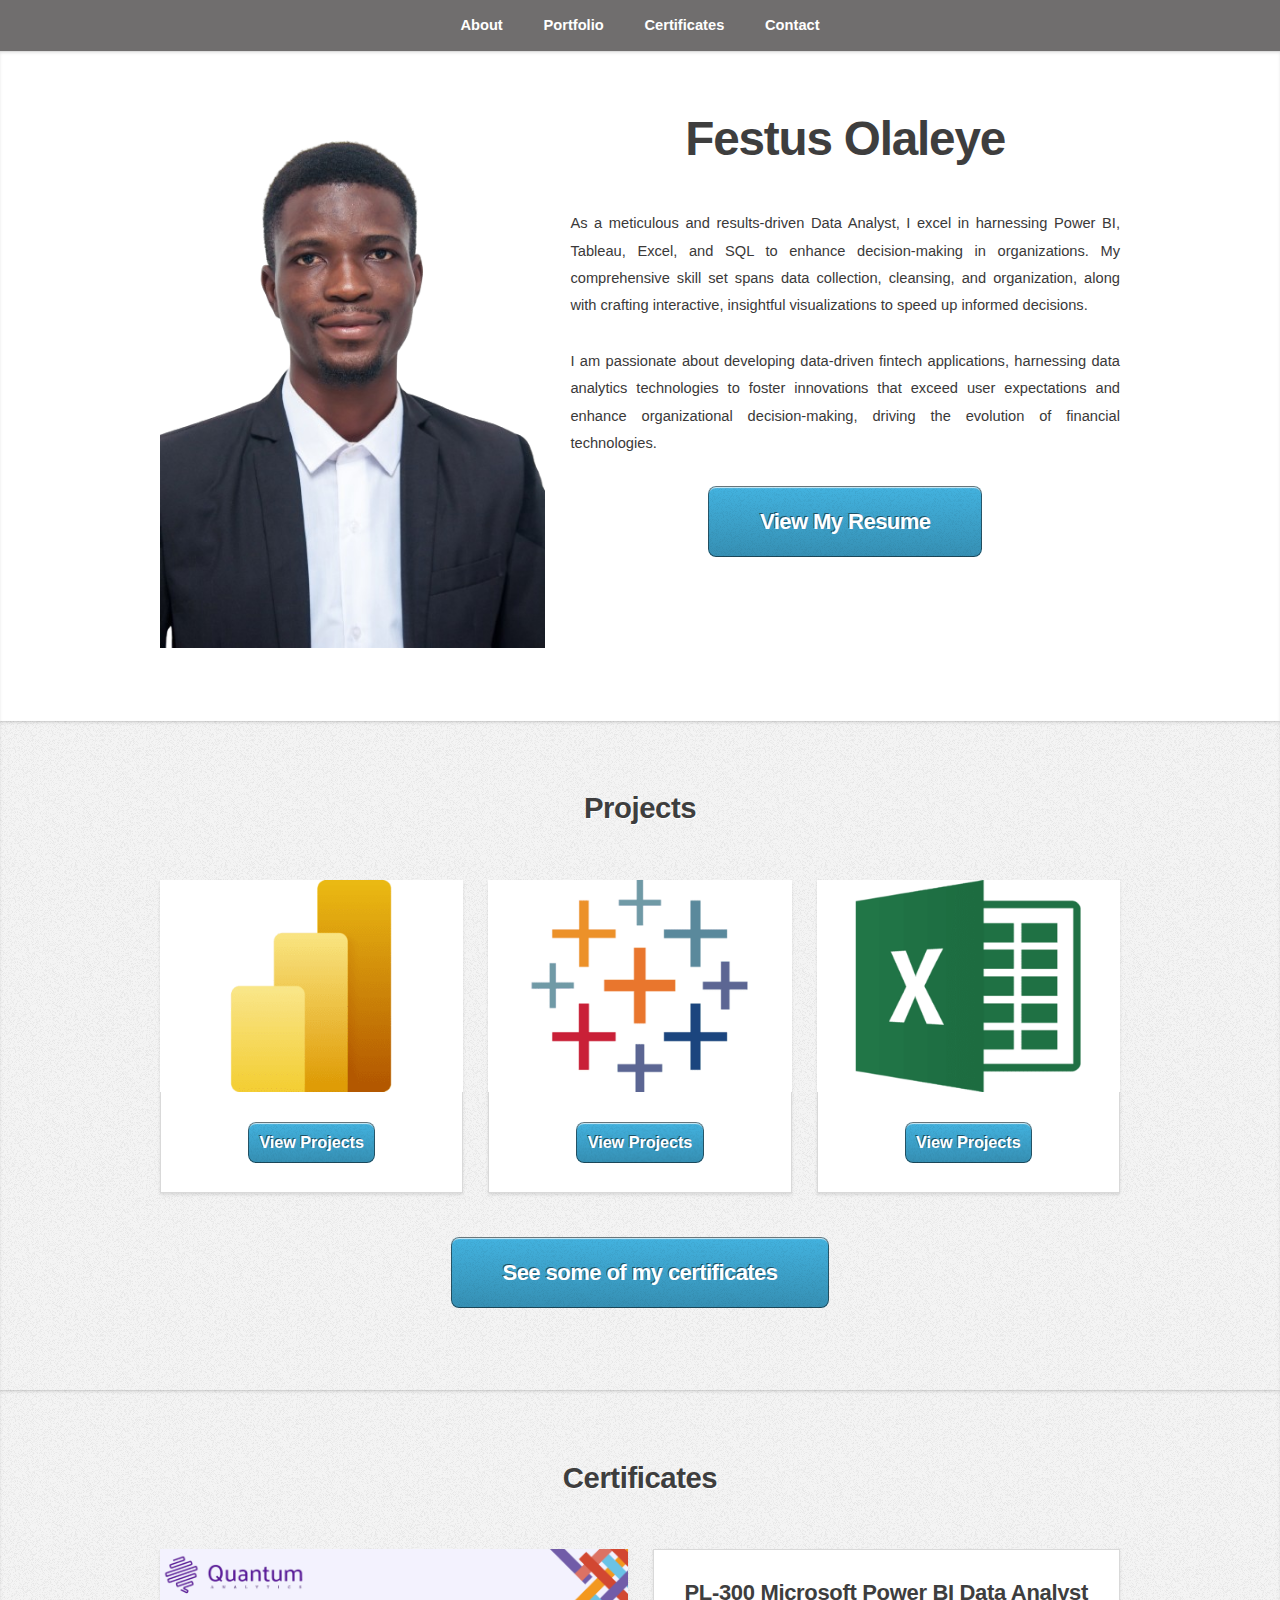
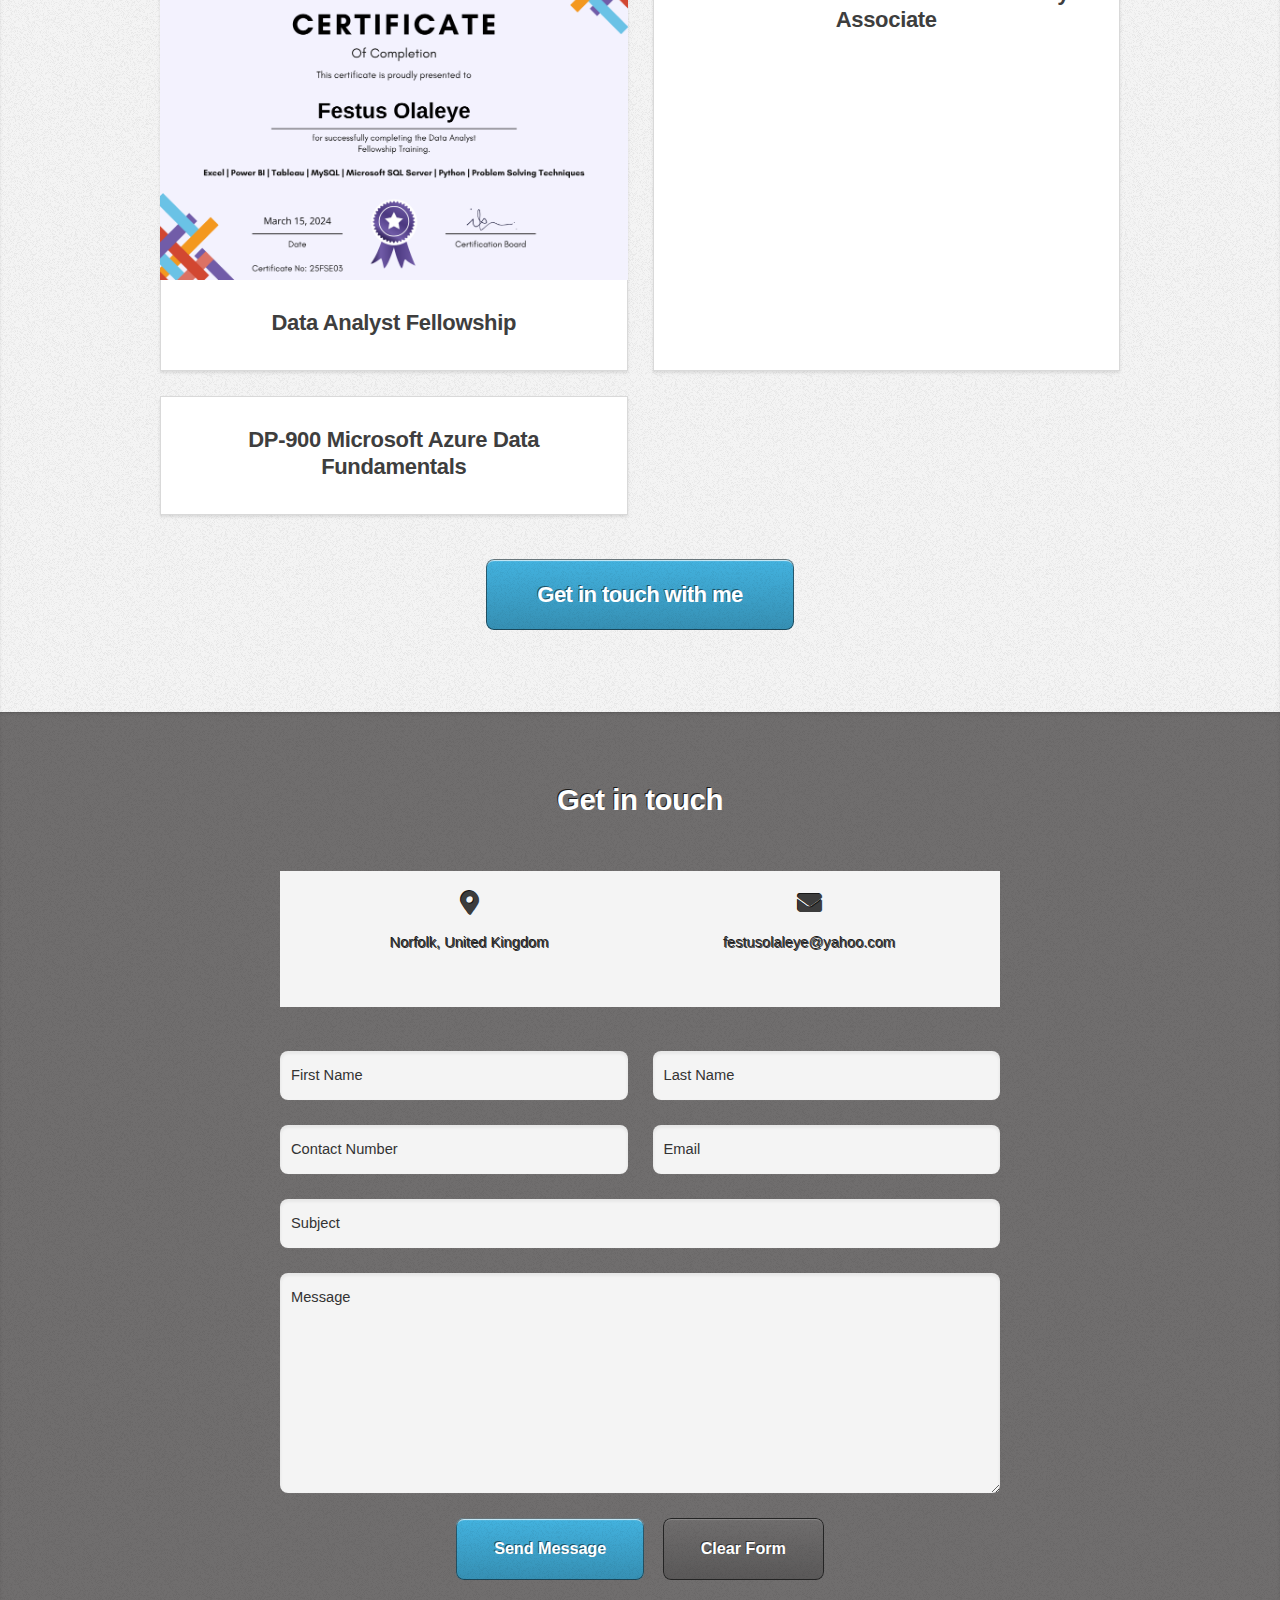
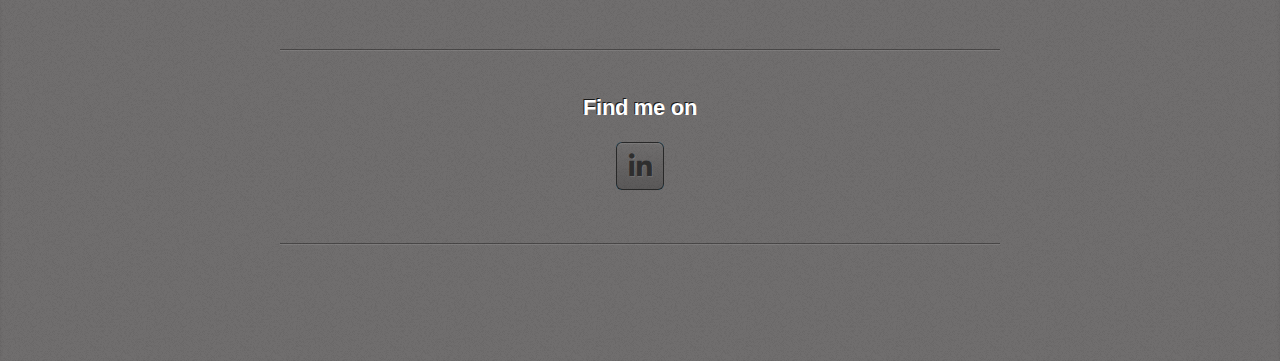
==== index.html @ 905cc0a9 "Add files via upload" ====
<!DOCTYPE HTML>
<!--
	Miniport by HTML5 UP
	html5up.net | @ajlkn
	Free for personal and commercial use under the CCA 3.0 license (html5up.net/license)
-->
<html>
	<head>
		<title>Festus's Portfolio</title>
		<meta charset="utf-8" />
		<meta name="viewport" content="width=device-width, initial-scale=1, user-scalable=no" />
		<link rel="stylesheet" href="assets/css/main.css" />
	</head>
	<body class="is-preload">

		<!-- Nav -->
			<nav id="nav">
				<ul class="container">
					<li><a href="#about">About</a></li>
					<li><a href="#portfolio">Portfolio</a></li>
					<li><a href="#certificates">Certificates</a></li>
					<li><a href="#contact">Contact</a></li>
				</ul>
			</nav>

		<!-- Home -->
			<article id="about" class="wrapper style1">
				<div class="container">
					<div class="row">
						<div class="col-4 col-5-large col-12-medium">
							<span class="image fit"><img src="images/Festus_O_Portrait.png" alt="" /></span>
						</div>
						<div class="col-8 col-7-large col-12-medium">
							<header>
								
								<h1><strong>Festus Olaleye</strong></h1>
							</header>
							<style>
								p {text-align: justify;}
							</style>
							<p> As a meticulous and results-driven Data Analyst, I excel in harnessing Power BI, Tableau, Excel, and SQL to enhance decision-making in organizations. My comprehensive skill set spans data collection, cleansing, and organization, along with crafting interactive, insightful visualizations to speed up informed decisions.
							<p> I am passionate about developing data-driven fintech applications, harnessing data analytics technologies to foster innovations that exceed user expectations and enhance organizational decision-making, driving the evolution of financial technologies.
								 </p>
							<a href="https://drive.google.com/file/d/1eW2iXmWVLV_CTvhTbCEs5R979Im4bORn/view?usp=sharing"target=_"blank" class="button large scrolly">View My Resume</a>
						</div>
					</div>
				</div>
			</article>

		<!-- Portfolio -->
			<article id="portfolio" class="wrapper style3">
				<div class="container">
					<header>
						<h2>Projects</h2>
					</header>
					<div class="row">
						<div class="col-4 col-6-medium col-12-small">
							<article class="box style2">
								<a href="Power BI.html" class="image featured"><img src="images/Power BI.png" alt="" /></a>
								<style>button {padding: 0.3cm;}</style>
									<center><a href="Power BI.html">
											<button id="scrollButton" class="scroll-button">View Projects</button>
										</a></center>
								
							</article>
						</div>
						<div class="col-4 col-6-medium col-12-small">
							<article class="box style2">
								<a href="Tableau.html" class="image featured"><img src="images/Tableau.png" alt="" /></a>
								<style>button {padding: 0.3cm;}</style>
									<center><a href="Tableau.html">
											<button id="scrollButton" class="scroll-button">View Projects</button>
										</a></center>
							</article>
						</div>
						<div class="col-4 col-6-medium col-12-small">
							<article class="box style2">
							
								<a href="Excel.html" class="image featured"><img src="images/Excel.png" alt="" /></a>
								<style>button {padding: 0.3cm;}</style>
									<center><a href="Excel.html">
											<button id="scrollButton" class="scroll-button">View Projects</button>
										</a></center>
								
							</article>
						</div>
					</div>
					<footer>
						<a href="#certificates" class="button large scrolly">See some of my certificates</a>
					</footer>
				</div>
			</article>

		<!-- Certificates -->
		<article id="certificates" class="wrapper style3">
			<div class="container">
				<header>
					<h2>Certificates</h2>
				</header>
				<div class="row">
					<div class="col-6 col-6-medium col-12-small">
						<style>
							.box.style2 {
								width: fit-content; /* Set the desired width for the box */
								height: 100%; /* Set the desired height for the box */
							}
						</style>
						<article class="box style2">

							<a class="image featured"><img src="images/Festus Olaleye DAF Cert.png" alt="" /></a>
							<center><h3><a>Data Analyst Fellowship</a></h3></center>
						</article>
					</div>
					<div class="col-6 col-6-medium col-12-small">
						<article class="box style2">

							<a class="image featured"><img src="images/.PNG" alt="" /></a>
							<center><h3><a>PL-300 Microsoft Power BI Data Analyst Associate</a></h3></center>
						</article>
					</div>
					<div class="col-6 col-6-medium col-12-small">
						<article class="box style2">
							<a class="image featured"><img src="images/.PNG" alt="" /></a>
							<center><h3><a>DP-900 Microsoft Azure Data Fundamentals</a></h3></center>
						</article>
					</div>
				</div>
				<footer>
					<a href="#contact" class="button large scrolly">Get in touch with me</a>
				</footer>
			</div>
		</article>


		<!-- Contact -->
			<article id="contact" class="wrapper style4">
				<div class="container medium">
					<header>
						<h2>Get in touch</h2>
					</header>
					<style> /* Style for the contact section */
						.contact {
							display: flex;
							justify-content: space-around;
							background-color: #f4f4f4;
							padding: 20px;
						}
						
						/* Style for each contact item */
						.contact-item {
							flex: 1;
							text-align: center;
						}
						
						/* Style for the icons */
						.contact-item i {
							font-size: 24px; /* Adjust the size of the icons */
							margin-bottom: 10px; /* Add some space between the icon and the text */
							color: #3c3c3c; /* Change the color of the icons */
						}
						
						/* Style for the text */
						.contact-item p {
							margin-top: 5px;
							color: #333;
							font-size: 1em;
							text-align: center;
						}
						
						/* Style for the email link */
						.contact-item a {
							color: #3c3c3c; /* Link color */
							text-decoration: none; /* Remove underline */
						}						
					 </style>
					<section class="contact">
						<div class="contact-item">
							<i class="fas fa-map-marker-alt"></i> 
							<p>Norfolk, United Kingdom</p>
						</div>
						<div class="contact-item">
							<i class="fas fa-envelope"></i> 
							<p><a href="mailto:festusolaleye@yahoo.com">festusolaleye@yahoo.com</a></p>
						</div>
					</section>

					<div class="row">
						<div class="col-12">
							<form action="https://formspree.io/f/xzbnjolo" method="post" action="#">
								<div class="row">
									<div class="col-6 col-12-small">
										<input type="text" name="First Name" id="name" placeholder="First Name" />
									</div>
									<div class="col-6 col-12-small">
										<input type="text" name="Last Name" id="name" placeholder="Last Name" />
									</div>
									<div class="col-6 col-12-small">
										<input type="text" name="Phone Number" id="Phone"  placeholder="Contact Number" />
									</div>
									<div class="col-6 col-12-small">
										<input type="text" name="Email" id="email" placeholder="Email" />
									</div>
									<div class="col-12">
										<input type="text" name="Subject" id="subject" placeholder="Subject" />
									</div>
									<div class="col-12">
										<textarea name="Message" id="message" placeholder="Message"></textarea>
									</div>
									<div class="col-12">
										<ul class="actions">
											<li><input type="submit" value="Send Message" /></li>
											<li><input type="reset" value="Clear Form" class="alt" /></li>
										</ul>
									</div>
								</div>
							</form>
						</div>
						<div class="col-12">
							<hr />
							<h3>Find me on</h3>
							<ul class="social">
								<li><a href="https://https://www.linkedin.com/in/festus-olaleye/" class="icon brands fa-linkedin-in"><span class="label">LinkedIn</span></a></li>
								<!--
								<li><a href="#" class="icon solid fa-rss"><span>RSS</span></a></li>
								<li><a href="#" class="icon brands fa-instagram"><span>Instagram</span></a></li>
								<li><a href="#" class="icon brands fa-foursquare"><span>Foursquare</span></a></li>
								<li><a href="#" class="icon brands fa-skype"><span>Skype</span></a></li>
								<li><a href="#" class="icon brands fa-soundcloud"><span>Soundcloud</span></a></li>
								<li><a href="#" class="icon brands fa-youtube"><span>YouTube</span></a></li>
								<li><a href="#" class="icon brands fa-blogger"><span>Blogger</span></a></li>
								<li><a href="#" class="icon brands fa-flickr"><span>Flickr</span></a></li>
								<li><a href="#" class="icon brands fa-vimeo"><span>Vimeo</span></a></li>
								-->
							</ul>
							<hr />
						</div>

		<!-- Scripts -->
			<script src="assets/js/jquery.min.js"></script>
			<script src="assets/js/jquery.scrolly.min.js"></script>
			<script src="assets/js/browser.min.js"></script>
			<script src="assets/js/breakpoints.min.js"></script>
			<script src="assets/js/util.js"></script>
			<script src="assets/js/main.js"></script>

	</body>
</html>
---- assets/css/main.css ----
@import url("https://fonts.googleapis.com/css?family=Open+Sans:300,300italic,600,600italic,700");
@import url("fontawesome-all.min.css");

/*
	Miniport by HTML5 UP
	html5up.net | @ajlkn
	Free for personal and commercial use under the CCA 3.0 license (html5up.net/license)
*/

html, body, div, span, applet, object,
iframe, h1, h2, h3, h4, h5, h6, p, blockquote,
pre, a, abbr, acronym, address, big, cite,
code, del, dfn, em, img, ins, kbd, q, s, samp,
small, strike, strong, sub, sup, tt, var, b,
u, i, center, dl, dt, dd, ol, ul, li, fieldset,
form, label, legend, table, caption, tbody,
tfoot, thead, tr, th, td, article, aside,
canvas, details, embed, figure, figcaption,
footer, header, hgroup, menu, nav, output, ruby,
section, summary, time, mark, audio, video {
	margin: 0;
	padding: 0;
	border: 0;
	font-size: 100%;
	font: inherit;
	vertical-align: baseline;}

article, aside, details, figcaption, figure,
footer, header, hgroup, menu, nav, section {
	display: block;}

body {
	line-height: 1;
}

ol, ul {
	list-style: none;
}

blockquote, q {
	quotes: none;
}

	blockquote:before, blockquote:after, q:before, q:after {
		content: '';
		content: none;
	}

table {
	border-collapse: collapse;
	border-spacing: 0;
}

body {
	-webkit-text-size-adjust: none;
}

mark {
	background-color: transparent;
	color: inherit;
}

input::-moz-focus-inner {
	border: 0;
	padding: 0;
}

input, select, textarea {
	-moz-appearance: none;
	-webkit-appearance: none;
	-ms-appearance: none;
	appearance: none;
}

/* Basic */

	html {
		box-sizing: border-box;
	}

	*, *:before, *:after {
		box-sizing: inherit;
	}

	body {
		padding-top: 3.5em;
	}

		body.is-preload *, body.is-preload *:before, body.is-preload *:after {
			-moz-animation: none !important;
			-webkit-animation: none !important;
			-ms-animation: none !important;
			animation: none !important;
			-moz-transition: none !important;
			-webkit-transition: none !important;
			-ms-transition: none !important;
			transition: none !important;
		}

	body, input, textarea, select {
		font-family: 'segoe', sans-serif;
		line-height: 1.85em;
		color: #3a3939;
		font-weight: 300;
		font-size: 13pt;
	}

	a {
		-moz-transition: color .2s ease-in-out;
		-webkit-transition: color .2s ease-in-out;
		-ms-transition: color .2s ease-in-out;
		transition: color .2s ease-in-out;
		color: #43B3E0;
		text-decoration: underline;
	}

		a:hover {
			color: #43bff0 !important;
		}

		a img {
			border: 0;
		}

	b, strong {
		font-weight: 600;
		color: #3e3e3e;
	}

	i, em {
		font-style: italic;
	}

	sub {
		position: relative;
		top: 0.5em;
		font-size: 0.8em;
	}

	sup {
		position: relative;
		top: -0.5em;
		font-size: 0.8em;
	}

	blockquote {
		border-left: solid 0.75em #eee;
		padding: 1em 0 1em 1.5em;
		font-style: italic;
	}

	h1, h2, h3, h4, h5, h6 {
		color: #3e3e3e;
		margin: 0 0 0.75em 0;
	}

	h1 a, h2 a, h3 a, h4 a, h5 a, h6 a {
		text-decoration: none;
		color: inherit;
	}

	h2, h3, h4, h5, h6 {
		font-weight: 700;
	}

	h1 {
		font-size: 3.25em;
		letter-spacing: -0.025em;
		font-weight: 300;
	}

		h1 strong {
			font-weight: 700;
		}

	h2 {
		font-size: 2em;
		letter-spacing: -0.015em;
	}

	h3 {
		font-size: 1.5em;
		letter-spacing: -0.015em;
	}

	em, i {
		font-style: italic;
	}

	br.clear {
		clear: both;
	}

	hr {
		border: 0;
		border-top: solid 1px #444;
		border-top-color: rgba(0, 0, 0, 0.35);
		box-shadow: 0px 1px 0px 0px rgba(255, 255, 255, 0.1);
		height: 1px;
		margin: 3em 0;
	}

	p, ul, ol, dl, table {
		margin-bottom: 2em;
	}

	header {
		margin: 0 0 3em 0;
	}

		header > p {
			font-size: 1.25em;
			margin: 0;
		}

	footer {
		margin: 3em 0 0 0;
	}

		footer > p {
			font-size: 1.25em;
		}

/* Container */

	.container {
		margin: 0 auto;
		max-width: calc(100% - 50px);
		width: 1200px;
	}

		.container.medium {
			width: 900px;
		}

		@media screen and (max-width: 1680px) {

			.container {
				width: 1200px;
			}

				.container.medium {
					width: 900px;
				}

		}

		@media screen and (max-width: 1280px) {

			.container {
				width: 960px;
			}

				.container.medium {
					width: 720px;
				}

		}

		@media screen and (max-width: 980px) {

			.container {
				width: 100%;
			}

				.container.medium {
					width: 75%;
				}

		}

		@media screen and (max-width: 736px) {

			.container {
				width: 100%;
				max-width: calc(100% - 30px);
			}

				.container.medium {
					width: 100%;
				}

		}

/* Row */

	.row {
		display: flex;
		flex-wrap: wrap;
		box-sizing: border-box;
		align-items: stretch;
	}

		.row > * {
			box-sizing: border-box;
		}

		.row.gtr-uniform > * > :last-child {
			margin-bottom: 0;
		}

		.row.aln-left {
			justify-content: flex-start;
		}

		.row.aln-center {
			justify-content: center;
		}

		.row.aln-right {
			justify-content: flex-end;
		}

		.row.aln-top {
			align-items: flex-start;
		}

		.row.aln-middle {
			align-items: center;
		}

		.row.aln-bottom {
			align-items: flex-end;
		}

		.row > .imp {
			order: -1;
		}

		.row > .col-1 {
			width: 8.33333%;
		}

		.row > .off-1 {
			margin-left: 8.33333%;
		}

		.row > .col-2 {
			width: 16.66667%;
		}

		.row > .off-2 {
			margin-left: 16.66667%;
		}

		.row > .col-3 {
			width: 25%;
		}

		.row > .off-3 {
			margin-left: 25%;
		}

		.row > .col-4 {
			width: 33.33333%;
		}

		.row > .off-4 {
			margin-left: 33.33333%;
		}

		.row > .col-5 {
			width: 41.66667%;
		}

		.row > .off-5 {
			margin-left: 41.66667%;
		}

		.row > .col-6 {
			width: 50%;
		}

		.row > .off-6 {
			margin-left: 50%;
		}

		.row > .col-7 {
			width: 58.33333%;
		}

		.row > .off-7 {
			margin-left: 58.33333%;
		}

		.row > .col-8 {
			width: 66.66667%;
		}

		.row > .off-8 {
			margin-left: 66.66667%;
		}

		.row > .col-9 {
			width: 75%;
		}

		.row > .off-9 {
			margin-left: 75%;
		}

		.row > .col-10 {
			width: 83.33333%;
		}

		.row > .off-10 {
			margin-left: 83.33333%;
		}

		.row > .col-11 {
			width: 91.66667%;
		}

		.row > .off-11 {
			margin-left: 91.66667%;
		}

		.row > .col-12 {
			width: 100%;
		}

		.row > .off-12 {
			margin-left: 100%;
		}

		.row.gtr-0 {
			margin-top: 0px;
			margin-left: 0px;
		}

			.row.gtr-0 > * {
				padding: 0px 0 0 0px;
			}

			.row.gtr-0.gtr-uniform {
				margin-top: 0px;
			}

				.row.gtr-0.gtr-uniform > * {
					padding-top: 0px;
				}

		.row.gtr-25 {
			margin-top: -6.25px;
			margin-left: -6.25px;
		}

			.row.gtr-25 > * {
				padding: 6.25px 0 0 6.25px;
			}

			.row.gtr-25.gtr-uniform {
				margin-top: -6.25px;
			}

				.row.gtr-25.gtr-uniform > * {
					padding-top: 6.25px;
				}

		.row.gtr-50 {
			margin-top: -12.5px;
			margin-left: -12.5px;
		}

			.row.gtr-50 > * {
				padding: 12.5px 0 0 12.5px;
			}

			.row.gtr-50.gtr-uniform {
				margin-top: -12.5px;
			}

				.row.gtr-50.gtr-uniform > * {
					padding-top: 12.5px;
				}

		.row {
			margin-top: -25px;
			margin-left: -25px;
		}

			.row > * {
				padding: 25px 0 0 25px;
			}

			.row.gtr-uniform {
				margin-top: -25px;
			}

				.row.gtr-uniform > * {
					padding-top: 25px;
				}

		.row.gtr-150 {
			margin-top: -37.5px;
			margin-left: -37.5px;
		}

			.row.gtr-150 > * {
				padding: 37.5px 0 0 37.5px;
			}

			.row.gtr-150.gtr-uniform {
				margin-top: -37.5px;
			}

				.row.gtr-150.gtr-uniform > * {
					padding-top: 37.5px;
				}

		.row.gtr-200 {
			margin-top: -50px;
			margin-left: -50px;
		}

			.row.gtr-200 > * {
				padding: 50px 0 0 50px;
			}

			.row.gtr-200.gtr-uniform {
				margin-top: -50px;
			}

				.row.gtr-200.gtr-uniform > * {
					padding-top: 50px;
				}

		@media screen and (max-width: 1680px) {

			.row {
				display: flex;
				flex-wrap: wrap;
				box-sizing: border-box;
				align-items: stretch;
			}

				.row > * {
					box-sizing: border-box;
				}

				.row.gtr-uniform > * > :last-child {
					margin-bottom: 0;
				}

				.row.aln-left {
					justify-content: flex-start;
				}

				.row.aln-center {
					justify-content: center;
				}

				.row.aln-right {
					justify-content: flex-end;
				}

				.row.aln-top {
					align-items: flex-start;
				}

				.row.aln-middle {
					align-items: center;
				}

				.row.aln-bottom {
					align-items: flex-end;
				}

				.row > .imp-xlarge {
					order: -1;
				}

				.row > .col-1-xlarge {
					width: 8.33333%;
				}

				.row > .off-1-xlarge {
					margin-left: 8.33333%;
				}

				.row > .col-2-xlarge {
					width: 16.66667%;
				}

				.row > .off-2-xlarge {
					margin-left: 16.66667%;
				}

				.row > .col-3-xlarge {
					width: 25%;
				}

				.row > .off-3-xlarge {
					margin-left: 25%;
				}

				.row > .col-4-xlarge {
					width: 33.33333%;
				}

				.row > .off-4-xlarge {
					margin-left: 33.33333%;
				}

				.row > .col-5-xlarge {
					width: 41.66667%;
				}

				.row > .off-5-xlarge {
					margin-left: 41.66667%;
				}

				.row > .col-6-xlarge {
					width: 50%;
				}

				.row > .off-6-xlarge {
					margin-left: 50%;
				}

				.row > .col-7-xlarge {
					width: 58.33333%;
				}

				.row > .off-7-xlarge {
					margin-left: 58.33333%;
				}

				.row > .col-8-xlarge {
					width: 66.66667%;
				}

				.row > .off-8-xlarge {
					margin-left: 66.66667%;
				}

				.row > .col-9-xlarge {
					width: 75%;
				}

				.row > .off-9-xlarge {
					margin-left: 75%;
				}

				.row > .col-10-xlarge {
					width: 83.33333%;
				}

				.row > .off-10-xlarge {
					margin-left: 83.33333%;
				}

				.row > .col-11-xlarge {
					width: 91.66667%;
				}

				.row > .off-11-xlarge {
					margin-left: 91.66667%;
				}

				.row > .col-12-xlarge {
					width: 100%;
				}

				.row > .off-12-xlarge {
					margin-left: 100%;
				}

				.row.gtr-0 {
					margin-top: 0px;
					margin-left: 0px;
				}

					.row.gtr-0 > * {
						padding: 0px 0 0 0px;
					}

					.row.gtr-0.gtr-uniform {
						margin-top: 0px;
					}

						.row.gtr-0.gtr-uniform > * {
							padding-top: 0px;
						}

				.row.gtr-25 {
					margin-top: -6.25px;
					margin-left: -6.25px;
				}

					.row.gtr-25 > * {
						padding: 6.25px 0 0 6.25px;
					}

					.row.gtr-25.gtr-uniform {
						margin-top: -6.25px;
					}

						.row.gtr-25.gtr-uniform > * {
							padding-top: 6.25px;
						}

				.row.gtr-50 {
					margin-top: -12.5px;
					margin-left: -12.5px;
				}

					.row.gtr-50 > * {
						padding: 12.5px 0 0 12.5px;
					}

					.row.gtr-50.gtr-uniform {
						margin-top: -12.5px;
					}

						.row.gtr-50.gtr-uniform > * {
							padding-top: 12.5px;
						}

				.row {
					margin-top: -25px;
					margin-left: -25px;
				}

					.row > * {
						padding: 25px 0 0 25px;
					}

					.row.gtr-uniform {
						margin-top: -25px;
					}

						.row.gtr-uniform > * {
							padding-top: 25px;
						}

				.row.gtr-150 {
					margin-top: -37.5px;
					margin-left: -37.5px;
				}

					.row.gtr-150 > * {
						padding: 37.5px 0 0 37.5px;
					}

					.row.gtr-150.gtr-uniform {
						margin-top: -37.5px;
					}

						.row.gtr-150.gtr-uniform > * {
							padding-top: 37.5px;
						}

				.row.gtr-200 {
					margin-top: -50px;
					margin-left: -50px;
				}

					.row.gtr-200 > * {
						padding: 50px 0 0 50px;
					}

					.row.gtr-200.gtr-uniform {
						margin-top: -50px;
					}

						.row.gtr-200.gtr-uniform > * {
							padding-top: 50px;
						}

		}

		@media screen and (max-width: 1280px) {

			.row {
				display: flex;
				flex-wrap: wrap;
				box-sizing: border-box;
				align-items: stretch;
			}

				.row > * {
					box-sizing: border-box;
				}

				.row.gtr-uniform > * > :last-child {
					margin-bottom: 0;
				}

				.row.aln-left {
					justify-content: flex-start;
				}

				.row.aln-center {
					justify-content: center;
				}

				.row.aln-right {
					justify-content: flex-end;
				}

				.row.aln-top {
					align-items: flex-start;
				}

				.row.aln-middle {
					align-items: center;
				}

				.row.aln-bottom {
					align-items: flex-end;
				}

				.row > .imp-large {
					order: -1;
				}

				.row > .col-1-large {
					width: 8.33333%;
				}

				.row > .off-1-large {
					margin-left: 8.33333%;
				}

				.row > .col-2-large {
					width: 16.66667%;
				}

				.row > .off-2-large {
					margin-left: 16.66667%;
				}

				.row > .col-3-large {
					width: 25%;
				}

				.row > .off-3-large {
					margin-left: 25%;
				}

				.row > .col-4-large {
					width: 33.33333%;
				}

				.row > .off-4-large {
					margin-left: 33.33333%;
				}

				.row > .col-5-large {
					width: 41.66667%;
				}

				.row > .off-5-large {
					margin-left: 41.66667%;
				}

				.row > .col-6-large {
					width: 50%;
				}

				.row > .off-6-large {
					margin-left: 50%;
				}

				.row > .col-7-large {
					width: 58.33333%;
				}

				.row > .off-7-large {
					margin-left: 58.33333%;
				}

				.row > .col-8-large {
					width: 66.66667%;
				}

				.row > .off-8-large {
					margin-left: 66.66667%;
				}

				.row > .col-9-large {
					width: 75%;
				}

				.row > .off-9-large {
					margin-left: 75%;
				}

				.row > .col-10-large {
					width: 83.33333%;
				}

				.row > .off-10-large {
					margin-left: 83.33333%;
				}

				.row > .col-11-large {
					width: 91.66667%;
				}

				.row > .off-11-large {
					margin-left: 91.66667%;
				}

				.row > .col-12-large {
					width: 100%;
				}

				.row > .off-12-large {
					margin-left: 100%;
				}

				.row.gtr-0 {
					margin-top: 0px;
					margin-left: 0px;
				}

					.row.gtr-0 > * {
						padding: 0px 0 0 0px;
					}

					.row.gtr-0.gtr-uniform {
						margin-top: 0px;
					}

						.row.gtr-0.gtr-uniform > * {
							padding-top: 0px;
						}

				.row.gtr-25 {
					margin-top: -6.25px;
					margin-left: -6.25px;
				}

					.row.gtr-25 > * {
						padding: 6.25px 0 0 6.25px;
					}

					.row.gtr-25.gtr-uniform {
						margin-top: -6.25px;
					}

						.row.gtr-25.gtr-uniform > * {
							padding-top: 6.25px;
						}

				.row.gtr-50 {
					margin-top: -12.5px;
					margin-left: -12.5px;
				}

					.row.gtr-50 > * {
						padding: 12.5px 0 0 12.5px;
					}

					.row.gtr-50.gtr-uniform {
						margin-top: -12.5px;
					}

						.row.gtr-50.gtr-uniform > * {
							padding-top: 12.5px;
						}

				.row {
					margin-top: -25px;
					margin-left: -25px;
				}

					.row > * {
						padding: 25px 0 0 25px;
					}

					.row.gtr-uniform {
						margin-top: -25px;
					}

						.row.gtr-uniform > * {
							padding-top: 25px;
						}

				.row.gtr-150 {
					margin-top: -37.5px;
					margin-left: -37.5px;
				}

					.row.gtr-150 > * {
						padding: 37.5px 0 0 37.5px;
					}

					.row.gtr-150.gtr-uniform {
						margin-top: -37.5px;
					}

						.row.gtr-150.gtr-uniform > * {
							padding-top: 37.5px;
						}

				.row.gtr-200 {
					margin-top: -50px;
					margin-left: -50px;
				}

					.row.gtr-200 > * {
						padding: 50px 0 0 50px;
					}

					.row.gtr-200.gtr-uniform {
						margin-top: -50px;
					}

						.row.gtr-200.gtr-uniform > * {
							padding-top: 50px;
						}

		}

		@media screen and (max-width: 980px) {

			.row {
				display: flex;
				flex-wrap: wrap;
				box-sizing: border-box;
				align-items: stretch;
			}

				.row > * {
					box-sizing: border-box;
				}

				.row.gtr-uniform > * > :last-child {
					margin-bottom: 0;
				}

				.row.aln-left {
					justify-content: flex-start;
				}

				.row.aln-center {
					justify-content: center;
				}

				.row.aln-right {
					justify-content: flex-end;
				}

				.row.aln-top {
					align-items: flex-start;
				}

				.row.aln-middle {
					align-items: center;
				}

				.row.aln-bottom {
					align-items: flex-end;
				}

				.row > .imp-medium {
					order: -1;
				}

				.row > .col-1-medium {
					width: 8.33333%;
				}

				.row > .off-1-medium {
					margin-left: 8.33333%;
				}

				.row > .col-2-medium {
					width: 16.66667%;
				}

				.row > .off-2-medium {
					margin-left: 16.66667%;
				}

				.row > .col-3-medium {
					width: 25%;
				}

				.row > .off-3-medium {
					margin-left: 25%;
				}

				.row > .col-4-medium {
					width: 33.33333%;
				}

				.row > .off-4-medium {
					margin-left: 33.33333%;
				}

				.row > .col-5-medium {
					width: 41.66667%;
				}

				.row > .off-5-medium {
					margin-left: 41.66667%;
				}

				.row > .col-6-medium {
					width: 50%;
				}

				.row > .off-6-medium {
					margin-left: 50%;
				}

				.row > .col-7-medium {
					width: 58.33333%;
				}

				.row > .off-7-medium {
					margin-left: 58.33333%;
				}

				.row > .col-8-medium {
					width: 66.66667%;
				}

				.row > .off-8-medium {
					margin-left: 66.66667%;
				}

				.row > .col-9-medium {
					width: 75%;
				}

				.row > .off-9-medium {
					margin-left: 75%;
				}

				.row > .col-10-medium {
					width: 83.33333%;
				}

				.row > .off-10-medium {
					margin-left: 83.33333%;
				}

				.row > .col-11-medium {
					width: 91.66667%;
				}

				.row > .off-11-medium {
					margin-left: 91.66667%;
				}

				.row > .col-12-medium {
					width: 100%;
				}

				.row > .off-12-medium {
					margin-left: 100%;
				}

				.row.gtr-0 {
					margin-top: 0px;
					margin-left: 0px;
				}

					.row.gtr-0 > * {
						padding: 0px 0 0 0px;
					}

					.row.gtr-0.gtr-uniform {
						margin-top: 0px;
					}

						.row.gtr-0.gtr-uniform > * {
							padding-top: 0px;
						}

				.row.gtr-25 {
					margin-top: -6.25px;
					margin-left: -6.25px;
				}

					.row.gtr-25 > * {
						padding: 6.25px 0 0 6.25px;
					}

					.row.gtr-25.gtr-uniform {
						margin-top: -6.25px;
					}

						.row.gtr-25.gtr-uniform > * {
							padding-top: 6.25px;
						}

				.row.gtr-50 {
					margin-top: -12.5px;
					margin-left: -12.5px;
				}

					.row.gtr-50 > * {
						padding: 12.5px 0 0 12.5px;
					}

					.row.gtr-50.gtr-uniform {
						margin-top: -12.5px;
					}

						.row.gtr-50.gtr-uniform > * {
							padding-top: 12.5px;
						}

				.row {
					margin-top: -25px;
					margin-left: -25px;
				}

					.row > * {
						padding: 25px 0 0 25px;
					}

					.row.gtr-uniform {
						margin-top: -25px;
					}

						.row.gtr-uniform > * {
							padding-top: 25px;
						}

				.row.gtr-150 {
					margin-top: -37.5px;
					margin-left: -37.5px;
				}

					.row.gtr-150 > * {
						padding: 37.5px 0 0 37.5px;
					}

					.row.gtr-150.gtr-uniform {
						margin-top: -37.5px;
					}

						.row.gtr-150.gtr-uniform > * {
							padding-top: 37.5px;
						}

				.row.gtr-200 {
					margin-top: -50px;
					margin-left: -50px;
				}

					.row.gtr-200 > * {
						padding: 50px 0 0 50px;
					}

					.row.gtr-200.gtr-uniform {
						margin-top: -50px;
					}

						.row.gtr-200.gtr-uniform > * {
							padding-top: 50px;
						}

		}

		@media screen and (max-width: 736px) {

			.row {
				display: flex;
				flex-wrap: wrap;
				box-sizing: border-box;
				align-items: stretch;
			}

				.row > * {
					box-sizing: border-box;
				}

				.row.gtr-uniform > * > :last-child {
					margin-bottom: 0;
				}

				.row.aln-left {
					justify-content: flex-start;
				}

				.row.aln-center {
					justify-content: center;
				}

				.row.aln-right {
					justify-content: flex-end;
				}

				.row.aln-top {
					align-items: flex-start;
				}

				.row.aln-middle {
					align-items: center;
				}

				.row.aln-bottom {
					align-items: flex-end;
				}

				.row > .imp-small {
					order: -1;
				}

				.row > .col-1-small {
					width: 8.33333%;
				}

				.row > .off-1-small {
					margin-left: 8.33333%;
				}

				.row > .col-2-small {
					width: 16.66667%;
				}

				.row > .off-2-small {
					margin-left: 16.66667%;
				}

				.row > .col-3-small {
					width: 25%;
				}

				.row > .off-3-small {
					margin-left: 25%;
				}

				.row > .col-4-small {
					width: 33.33333%;
				}

				.row > .off-4-small {
					margin-left: 33.33333%;
				}

				.row > .col-5-small {
					width: 41.66667%;
				}

				.row > .off-5-small {
					margin-left: 41.66667%;
				}

				.row > .col-6-small {
					width: 50%;
				}

				.row > .off-6-small {
					margin-left: 50%;
				}

				.row > .col-7-small {
					width: 58.33333%;
				}

				.row > .off-7-small {
					margin-left: 58.33333%;
				}

				.row > .col-8-small {
					width: 66.66667%;
				}

				.row > .off-8-small {
					margin-left: 66.66667%;
				}

				.row > .col-9-small {
					width: 75%;
				}

				.row > .off-9-small {
					margin-left: 75%;
				}

				.row > .col-10-small {
					width: 83.33333%;
				}

				.row > .off-10-small {
					margin-left: 83.33333%;
				}

				.row > .col-11-small {
					width: 91.66667%;
				}

				.row > .off-11-small {
					margin-left: 91.66667%;
				}

				.row > .col-12-small {
					width: 100%;
				}

				.row > .off-12-small {
					margin-left: 100%;
				}

				.row.gtr-0 {
					margin-top: 0px;
					margin-left: 0px;
				}

					.row.gtr-0 > * {
						padding: 0px 0 0 0px;
					}

					.row.gtr-0.gtr-uniform {
						margin-top: 0px;
					}

						.row.gtr-0.gtr-uniform > * {
							padding-top: 0px;
						}

				.row.gtr-25 {
					margin-top: -3.75px;
					margin-left: -3.75px;
				}

					.row.gtr-25 > * {
						padding: 3.75px 0 0 3.75px;
					}

					.row.gtr-25.gtr-uniform {
						margin-top: -3.75px;
					}

						.row.gtr-25.gtr-uniform > * {
							padding-top: 3.75px;
						}

				.row.gtr-50 {
					margin-top: -7.5px;
					margin-left: -7.5px;
				}

					.row.gtr-50 > * {
						padding: 7.5px 0 0 7.5px;
					}

					.row.gtr-50.gtr-uniform {
						margin-top: -7.5px;
					}

						.row.gtr-50.gtr-uniform > * {
							padding-top: 7.5px;
						}

				.row {
					margin-top: -15px;
					margin-left: -15px;
				}

					.row > * {
						padding: 15px 0 0 15px;
					}

					.row.gtr-uniform {
						margin-top: -15px;
					}

						.row.gtr-uniform > * {
							padding-top: 15px;
						}

				.row.gtr-150 {
					margin-top: -22.5px;
					margin-left: -22.5px;
				}

					.row.gtr-150 > * {
						padding: 22.5px 0 0 22.5px;
					}

					.row.gtr-150.gtr-uniform {
						margin-top: -22.5px;
					}

						.row.gtr-150.gtr-uniform > * {
							padding-top: 22.5px;
						}

				.row.gtr-200 {
					margin-top: -30px;
					margin-left: -30px;
				}

					.row.gtr-200 > * {
						padding: 30px 0 0 30px;
					}

					.row.gtr-200.gtr-uniform {
						margin-top: -30px;
					}

						.row.gtr-200.gtr-uniform > * {
							padding-top: 30px;
						}

		}

/* Form */

	form label {
		color: #3e3e3e;
		font-weight: 700;
		display: block;
		margin: 0 0 0.5em 0;
	}

	form input[type=text],
	form input[type=email],
	form input[type=password],
	form select,
	form textarea {
		-moz-transition: background .2s ease-in-out, box-shadow .2s ease-in-out;
		-webkit-transition: background .2s ease-in-out, box-shadow .2s ease-in-out;
		-ms-transition: background .2s ease-in-out, box-shadow .2s ease-in-out;
		transition: background .2s ease-in-out, box-shadow .2s ease-in-out;
		display: block;
		border: 0;
		padding: 0.75em;
		font-size: 1em;
		border-radius: 8px;
		border: solid 1px #ddd;
		background: #fff;
		color: #ffffff;
		box-shadow: inset 0px 2px 3px 1px rgba(0, 0, 0, 0.05), 0px 1px 0px 0px rgba(255, 255, 255, 0.025);
		width: 100%;
	}

		form input[type=text]:focus,
		form input[type=email]:focus,
		form input[type=password]:focus,
		form select:focus,
		form textarea:focus {
			background: #fafafa;
			box-shadow: inset 0px 2px 5px 0px rgba(0, 0, 0, 0.05), 0px 1px 0px 0px rgba(255, 255, 255, 0.025), inset 0px 0px 2px 1px #43bff0;
		}

	form textarea {
		height: 15em;
	}

	form .actions:last-child {
		margin-bottom: 0;
	}

	form ::-webkit-input-placeholder {
		color: #333 !important;
	}

	form :-moz-placeholder {
		color: #555 !important;
	}

	form ::-moz-placeholder {
		color: #555 !important;
	}

	form :-ms-input-placeholder {
		color: #555 !important;
	}

	form ::-moz-focus-inner {
		border: 0;
	}

/* Tables */

	table {
		width: 100%;
	}

		table.default {
			width: 100%;
		}

			table.default tr {
				border-top: solid 1px #eee;
			}

				table.default tr:first-child {
					border-top: 0;
				}

			table.default td {
				padding: 0.5em 1em 0.5em 1em;
			}

			table.default th {
				text-align: left;
				padding: 0.5em 1em 0.5em 1em;
				font-weight: 600;
				margin: 0 0 1em 0;
			}

			table.default thead {
				background: #4f4f4f;
				color: #fff;
			}

/* Section/Article */

	section, article {
		margin-bottom: 3em;
	}

	section > :last-child,
	article > :last-child,
	section:last-child,
	article:last-child {
		margin-bottom: 0;
	}

/* Image */

	.image {
		display: inline-block;
		position: relative;
	}

		.image img {
			display: block;
			width: 100%;
		}

		.image.fit {
			display: block;
			width: 100%;
		}

		.image.featured {
			display: block;
			width: 100%;
			margin: 0 0 2em 0;
		}

		.image.left {
			float: left;
			margin: 0 2em 2em 0;
		}

		.image.centered {
			display: block;
			margin: 0 0 2em 0;
		}

			.image.centered img {
				margin: 0 auto;
				width: auto;
			}

/* Button */

	input[type="button"],
	input[type="submit"],
	input[type="reset"],
	button,
	.button {
		background-image: url("images/bg.png"), -moz-linear-gradient(top, rgba(0, 0, 0, 0), rgba(0, 0, 0, 0.2));
		background-image: url("images/bg.png"), -webkit-linear-gradient(top, rgba(0, 0, 0, 0), rgba(0, 0, 0, 0.2));
		background-image: url("images/bg.png"), -ms-linear-gradient(top, rgba(0, 0, 0, 0), rgba(0, 0, 0, 0.2));
		background-image: url("images/bg.png"), linear-gradient(top, rgba(0, 0, 0, 0), rgba(0, 0, 0, 0.2));
		-moz-transition: background-color .2s ease-in-out;
		-webkit-transition: background-color .2s ease-in-out;
		-ms-transition: background-color .2s ease-in-out;
		transition: background-color .2s ease-in-out;
		position: relative;
		display: inline-block;
		color: #fff !important;
		text-decoration: none;
		font-weight: 700;
		border: 0;
		outline: 0;
		cursor: pointer;
		border-radius: 8px;
		text-shadow: -1px -1px 0.5px rgba(0, 0, 0, 0.5);
		overflow: hidden;
		box-shadow: inset 0px 0px 0px 1px rgba(0, 0, 0, 0.5), inset 0px 2px 1px 0px rgba(255, 255, 255, 0.75);
		background-color: #43B3E0;
		padding: 1em 2.35em 1em 2.35em;
		font-size: 1.1em;
		max-width: 24em;
	}

		input[type="button"]:hover,
		input[type="submit"]:hover,
		input[type="reset"]:hover,
		button:hover,
		.button:hover {
			background-color: #43bff0;
			color: #fff !important;
		}

		input[type="button"]:active,
		input[type="submit"]:active,
		input[type="reset"]:active,
		button:active,
		.button:active {
			background-color: #3BA8D3;
			top: 1px;
		}

		input[type="button"].large,
		input[type="submit"].large,
		input[type="reset"].large,
		button.large,
		.button.large {
			font-size: 1.5em;
			letter-spacing: -0.025em;
		}

		input[type="button"].alt,
		input[type="submit"].alt,
		input[type="reset"].alt,
		button.alt,
		.button.alt {
			background-color: #706e6e;
			box-shadow: inset 0px 0px 0px 1px #242424, inset 0px 2px 1px 0px rgba(255, 255, 255, 0.2);
		}

			input[type="button"].alt:hover,
			input[type="submit"].alt:hover,
			input[type="reset"].alt:hover,
			button.alt:hover,
			.button.alt:hover {
				background-color: #4f4f4f;
				color: #fff !important;
			}

			input[type="button"].alt:active,
			input[type="submit"].alt:active,
			input[type="reset"].alt:active,
			button.alt:active,
			.button.alt:active {
				background-color: #3f3f3f;
			}

/* List */

	ul {
		list-style: disc;
		padding-left: 1em;
	}

		ul li {
			padding-left: 0.5em;
		}

	ol {
		list-style: decimal;
		padding-left: 1.25em;
	}

		ol li {
			padding-left: 0.25em;
		}

/* Social */

	ul.social {
		cursor: default;
		margin: 0;
		list-style: none;
		padding-left: 0;
	}

		ul.social li {
			position: relative;
			display: inline-block;
			margin: 0.25em;
			top: 0;
			padding-left: 0;
		}

			ul.social li a {
				-moz-transition: top .2s ease-in-out;
				-webkit-transition: top .2s ease-in-out;
				-ms-transition: top .2s ease-in-out;
				transition: top .2s ease-in-out;
				display: block;
				width: 48px;
				height: 48px;
				border-radius: 6px;
				top: 0;
				position: relative;
			}

				ul.social li a:before {
					background-image: url("images/bg.png"), -moz-linear-gradient(top, rgba(0, 0, 0, 0), rgba(0, 0, 0, 0.2));
					background-image: url("images/bg.png"), -webkit-linear-gradient(top, rgba(0, 0, 0, 0), rgba(0, 0, 0, 0.2));
					background-image: url("images/bg.png"), -ms-linear-gradient(top, rgba(0, 0, 0, 0), rgba(0, 0, 0, 0.2));
					background-image: url("images/bg.png"), linear-gradient(top, rgba(0, 0, 0, 0), rgba(0, 0, 0, 0.2));
					-moz-transition: background-color .2s ease-in-out;
					-webkit-transition: background-color .2s ease-in-out;
					-ms-transition: background-color .2s ease-in-out;
					transition: background-color .2s ease-in-out;
					background-color: #706e6e;;
					border-radius: 6px;
					box-shadow: inset 0px 0px 0px 1px #282828, inset 0px 2px 1px 0px rgba(255, 255, 255, 0.1);
					color: #2E2E2E !important;
					display: block;
					font-size: 26px;
					height: 48px;
					line-height: 48px;
					text-align: center;
					outline: 0;
					overflow: hidden;
					text-shadow: 1px 1px 0px rgba(255, 255, 255, 0.1);
					width: 48px;
				}

				ul.social li a.fa-twitter {
					background-color: #2DAAE4;
				}

				ul.social li a.fa-facebook-f {
					background-color: #3C5A98;
				}

				ul.social li a.fa-dribbble {
					background-color: #C4376B;
				}

				ul.social li a.fa-linkedin-in {
					background-color: #006599;
				}

				ul.social li a.fa-tumblr {
					background-color: #51718A;
				}

				ul.social li a.fa-google-plus {
					background-color: #DA2713;
				}

				ul.social li a.fa-github {
					background-color: #FAFAFA;
				}

				ul.social li a.fa-rss {
					background-color: #F2600B;
				}

				ul.social li a.fa-instagram {
					background-color: #E0D7C8;
				}

				ul.social li a.fa-foursquare {
					background-color: #39A3D4;
				}

				ul.social li a.fa-skype {
					background-color: #10BEF1;
				}

				ul.social li a.fa-soundcloud {
					background-color: #FE5419;
				}

				ul.social li a.fa-youtube {
					background-color: #BF2E25;
				}

				ul.social li a.fa-blogger {
					background-color: #FF6501;
				}

				ul.social li a.fa-flickr {
					background-color: #0062DB;
				}

				ul.social li a.fa-vimeo {
					background-color: #4C8AB0;
				}

				ul.social li a:hover {
					top: -5px;
				}

					ul.social li a:hover:before {
						background-color: transparent;
					}

/* Actions */

	ul.actions {
		list-style: none;
		padding-left: 0;
	}

		ul.actions li {
			display: inline-block;
			margin: 0 0 0 1em;
			padding-left: 0;
		}

			ul.actions li:first-child {
				margin-left: 0;
			}

/* Box */

	.box {
		background: #fff;
		box-shadow: inset 0px 0px 0px 1px rgba(0, 0, 0, 0.15), 0px 2px 3px 0px rgba(0, 0, 0, 0.1);
		text-align: justify;
		padding: 2em;
	}

		.box.style1 {
			padding: 3em 2em 3.5em 2em;
		}

			.box.style1 h3 {
				margin-bottom: 0.5em;
			}

		.box.style2 h3 {
			margin-bottom: 0.25em;
		}

		.box.style2 .image {
			position: relative;
			left: 2em;
			top: 2em;
			margin: -4em 0 4em -4em;
			width: auto;
		}

/* Icons */

	.icon {
		text-decoration: none;
		text-decoration: none;
	}

		.icon:before {
			-moz-osx-font-smoothing: grayscale;
			-webkit-font-smoothing: antialiased;
			display: inline-block;
			font-style: normal;
			font-variant: normal;
			text-rendering: auto;
			line-height: 1;
			text-transform: none !important;
			font-family: 'Font Awesome 5 Free';
			font-weight: 400;
		}

		.icon:before {
			font-size: 1.25em;
		}

		.icon > .label {
			display: none;
		}

		.icon.solid:before {
			font-weight: 900;
		}

		.icon.brands:before {
			font-family: 'Font Awesome 5 Brands';
		}

		.icon.featured {
			color: #EA8A95;
			display: block;
			margin: 0 0 1.5em 0;
			cursor: default;
		}

			.icon.featured:before {
				font-size: 6em;
			}

/* Wrappers */

	.wrapper {
		background-image: url("images/bg.png");
		box-shadow: inset 0px 1px 0px 0px rgba(0, 0, 0, 0.05), inset 0px 2px 3px 0px rgba(0, 0, 0, 0.1);
		padding: 8em 0 8em 0;
		text-align: center;
	}

		.wrapper.style1 {
			background-image: none;
			background-color: #fff;
		}

		.wrapper.style2 {
			background-color: #fafafa;
			text-shadow: 1px 1px 0px #fff;
		}

		.wrapper.style3 {
			background-color: #f4f4f4;
			text-shadow: 1px 1px 0px #fff;
		}

		.wrapper.style4 {
			background-color: #706e6e;
			color: #999;
			text-shadow: -1px -1px 0px #181818;
		}

			.wrapper.style4 h1, .wrapper.style4 h2, .wrapper.style4 h3, .wrapper.style4 h4, .wrapper.style4 h5, .wrapper.style4 h6 {
				color: #fff;
			}

			.wrapper.style4 form input[type=text],
			.wrapper.style4 form input[type=password],
			.wrapper.style4 form select,
			.wrapper.style4 form textarea {
				border: none;
				background: #f4f4f4;
			}

				.wrapper.style4 form input[type=text]:focus,
				.wrapper.style4 form input[type=password]:focus,
				.wrapper.style4 form select:focus,
				.wrapper.style4 form textarea:focus {
					background: #706e6e;
				}

/* Nav */

	#nav {
		background-color: #706e6e;
		text-align: center;
		position: fixed;
		left: 0;
		top: 0;
		width: 100%;
		z-index: 10000;
		cursor: default;
		height: 3.5em;
		line-height: 3.5em;
	}

		#nav ul {
			margin-bottom: 0;
			list-style: none;
			padding-left: 0;
		}

		#nav li {
			display: inline-block;
			padding-left: 0;
		}

		#nav a {
			-moz-transition: background-color .2s ease-in-out;
			-webkit-transition: background-color .2s ease-in-out;
			-ms-transition: background-color .2s ease-in-out;
			transition: background-color .2s ease-in-out;
			position: relative;
			display: block;
			color: #fff;
			text-decoration: none;
			outline: 0;
			font-weight: 600;
			border-radius: 8px;
			color: #fff;
			height: 2.5em;
			line-height: 2.5em;
			padding: 0 1.25em;
		}

			#nav a:hover {
				color: #fff !important;
				background: #43bff0;
			}

			#nav a.active {
				background: #484848;
			}

				#nav a.active:before {
					content: '';
					display: block;
					position: absolute;
					bottom: -0.6em;
					left: 50%;
					margin-left: -0.75em;
					border-left: solid 0.75em transparent;
					border-right: solid 0.75em transparent;
					border-top: solid 0.6em #282828;
				}

/* Articles */

	body > article {
		margin-bottom: 0;
	}

	#top {
		padding: 10em 0 10em 0;
		text-align: left;
	}

		#top .image {
			border-radius: 100%;
			width: 20em;
			height: 20em;
			margin: 0;
		}

			#top .image img {
				border-radius: 100%;
			}

		#top h1 {
			margin-top: 0.35em;
		}

		#top p {
			font-size: 1.5em;
			line-height: 1.75em;
		}

			#top p a {
				color: inherit;
			}

	#contact footer {
		font-size: 0.9em;
	}

/* Copyright */

	#copyright {
		color: #666;
		font-size: 1em;
		line-height: 1em;
		list-style: none;
		padding-left: 0;
		margin-bottom: 0;
	}

		#copyright li {
			display: inline-block;
			border-left: solid 1px rgba(0, 0, 0, 0.5);
			box-shadow: -1px 0px 0px 0px rgba(255, 255, 255, 0.1);
			padding: 0 0 0 1em;
			margin: 0 0 0 1em;
		}

			#copyright li:first-child {
				border: 0;
				box-shadow: none;
				padding-left: 0;
				margin-left: 0;
			}

		#copyright a {
			-moz-transition: color .2s ease-in-out;
			-webkit-transition: color .2s ease-in-out;
			-ms-transition: color .2s ease-in-out;
			transition: color .2s ease-in-out;
			color: inherit;
		}

			#copyright a:hover {
				color: #777;
			}

/* Large */

	@media screen and (max-width: 1280px) {

		/* Basic */

			body {
				font-size: 11pt;
			}

			input, textarea, select {
				font-size: 11pt;
			}

			header {
				margin: 0 0 4em 0;
			}

		/* Wrappers */

			.wrapper {
				padding: 5em 0 5em 0;
				text-align: center;
			}

				.wrapper.style4 .row-special {
					margin: 2em 0 0 0;
					padding: 2em 0 2em 0;
				}

		/* Articles */

			#top {
				padding: 8em 0;
			}

				#top .image {
					width: 24em;
					height: 24em;
					margin: 0;
				}

	}

/* Medium */

	@media screen and (max-width: 980px) {

		/* Articles */

			#top {
				text-align: center;
				padding: 5em 0;
			}

				#top .image {
					margin: 0 auto 2em auto;
				}

	}

/* Small */

	@media screen and (max-width: 736px) {

		/* Basic */

			body {
				padding-top: 44px;
			}

			body, input, textarea, select {
				line-height: 1.75em;
				font-size: 10pt;
				letter-spacing: 0;
			}

			h1, h2, h3, h4, h5, h6 {
				font-size: 1.25em;
				margin: 0 0 0.4em 0;
			}

			h1 {
				font-size: 2.25em;
				line-height: 1.25em;
			}

			header {
				margin: 0 0 2em 0;
			}

				header > p {
					font-size: 1.25em;
				}

			footer {
				margin: 2.5em 0 0 0;
			}

				footer > p {
					font-size: 1.25em;
				}

			hr {
				margin: 1.5em 0 2em 0;
			}

		/* Section/Article */

			section, article {
				clear: both;
			}

		/* Button */

			input[type="button"],
			input[type="submit"],
			input[type="reset"],
			button,
			.button {
				text-align: center;
				font-size: 1.2em;
				width: 100%;
				padding: 1em 0 1em 0;
			}

				input[type="button"].large,
				input[type="submit"].large,
				input[type="reset"].large,
				button.large,
				.button.large {
					font-size: 1.2em;
					letter-spacing: 0;
				}

		/* Social */

			ul.social {
				padding: 1em 0.5em 0 0.5em;
			}

				ul.social li {
					margin: 0.5em 0.5em 0.5em 0.5em;
				}

					ul.social li a {
						top: 0 !important;
					}

						ul.social li a:before {
							background-color: transparent !important;
						}

		/* Actions */

			ul.actions {
				margin: 0;
			}

				ul.actions li {
					display: block;
					margin: 15px 0 0 0;
				}

					ul.actions li:first-child {
						margin-top: 0;
					}

		/* Box */

			.box {
				padding: 30px 20px 30px 20px;
				margin: 0 0 20px 0 !important;
			}

				.box h3 {
					margin-bottom: 0.25em;
				}

				.box .image.centered {
					margin-bottom: 1em;
				}

				.box .image.featured {
					position: relative;
					left: 20px;
					top: 20px;
					margin: -50px 0 50px -40px;
					width: auto;
				}

				.box.style1 {
					max-width: 32em;
					margin-left: auto !important;
					margin-right: auto !important;
				}

				.box.style2 {
					max-width: 32em;
					margin-left: auto !important;
					margin-right: auto !important;
				}

		/* Wrappers */

			.wrapper {
				padding: 3em 0;
				text-align: center;
			}

		/* Nav */

			#nav {
				height: 44px;
				line-height: 44px;
			}

				#nav a {
					padding: 0 0.75em;
					height: inherit;
					line-height: inherit;
					border-radius: 0;
				}

					#nav a:hover {
						background-color: transparent;
					}

		/* Articles */

			#top {
				padding: 3em 0;
			}

				#top .image {
					width: 15em;
					height: 15em;
					margin-bottom: 0;
				}

				#top p {
					font-size: 1em;
				}

			#contact footer {
				margin: 0;
			}

		/* Copyright */

			#copyright {
				font-size: 1em;
				margin: 0;
			}

				#copyright li {
					display: block;
					margin: 1em 0 0 0;
					padding: 0;
					box-shadow: none;
					border-left: 0;
				}

					#copyright li:first-child {
						margin-top: 0;
					}

	}
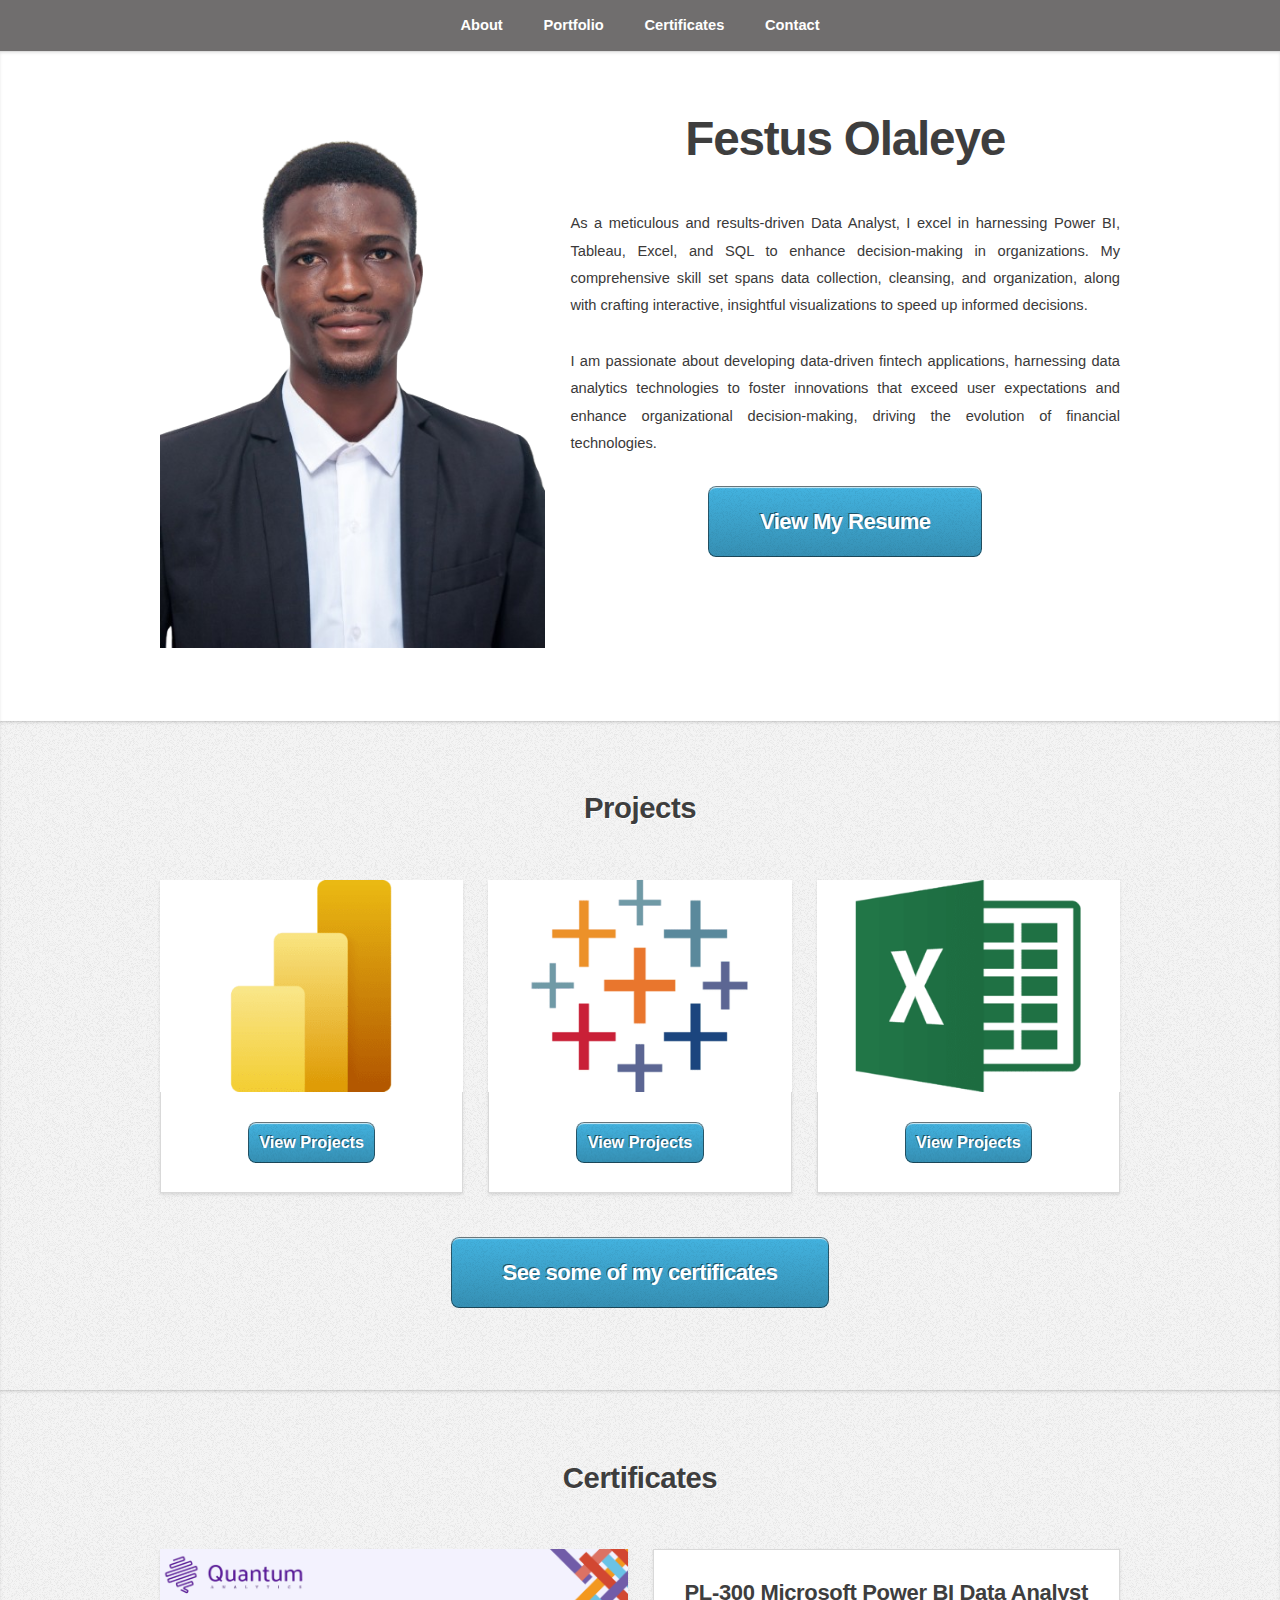
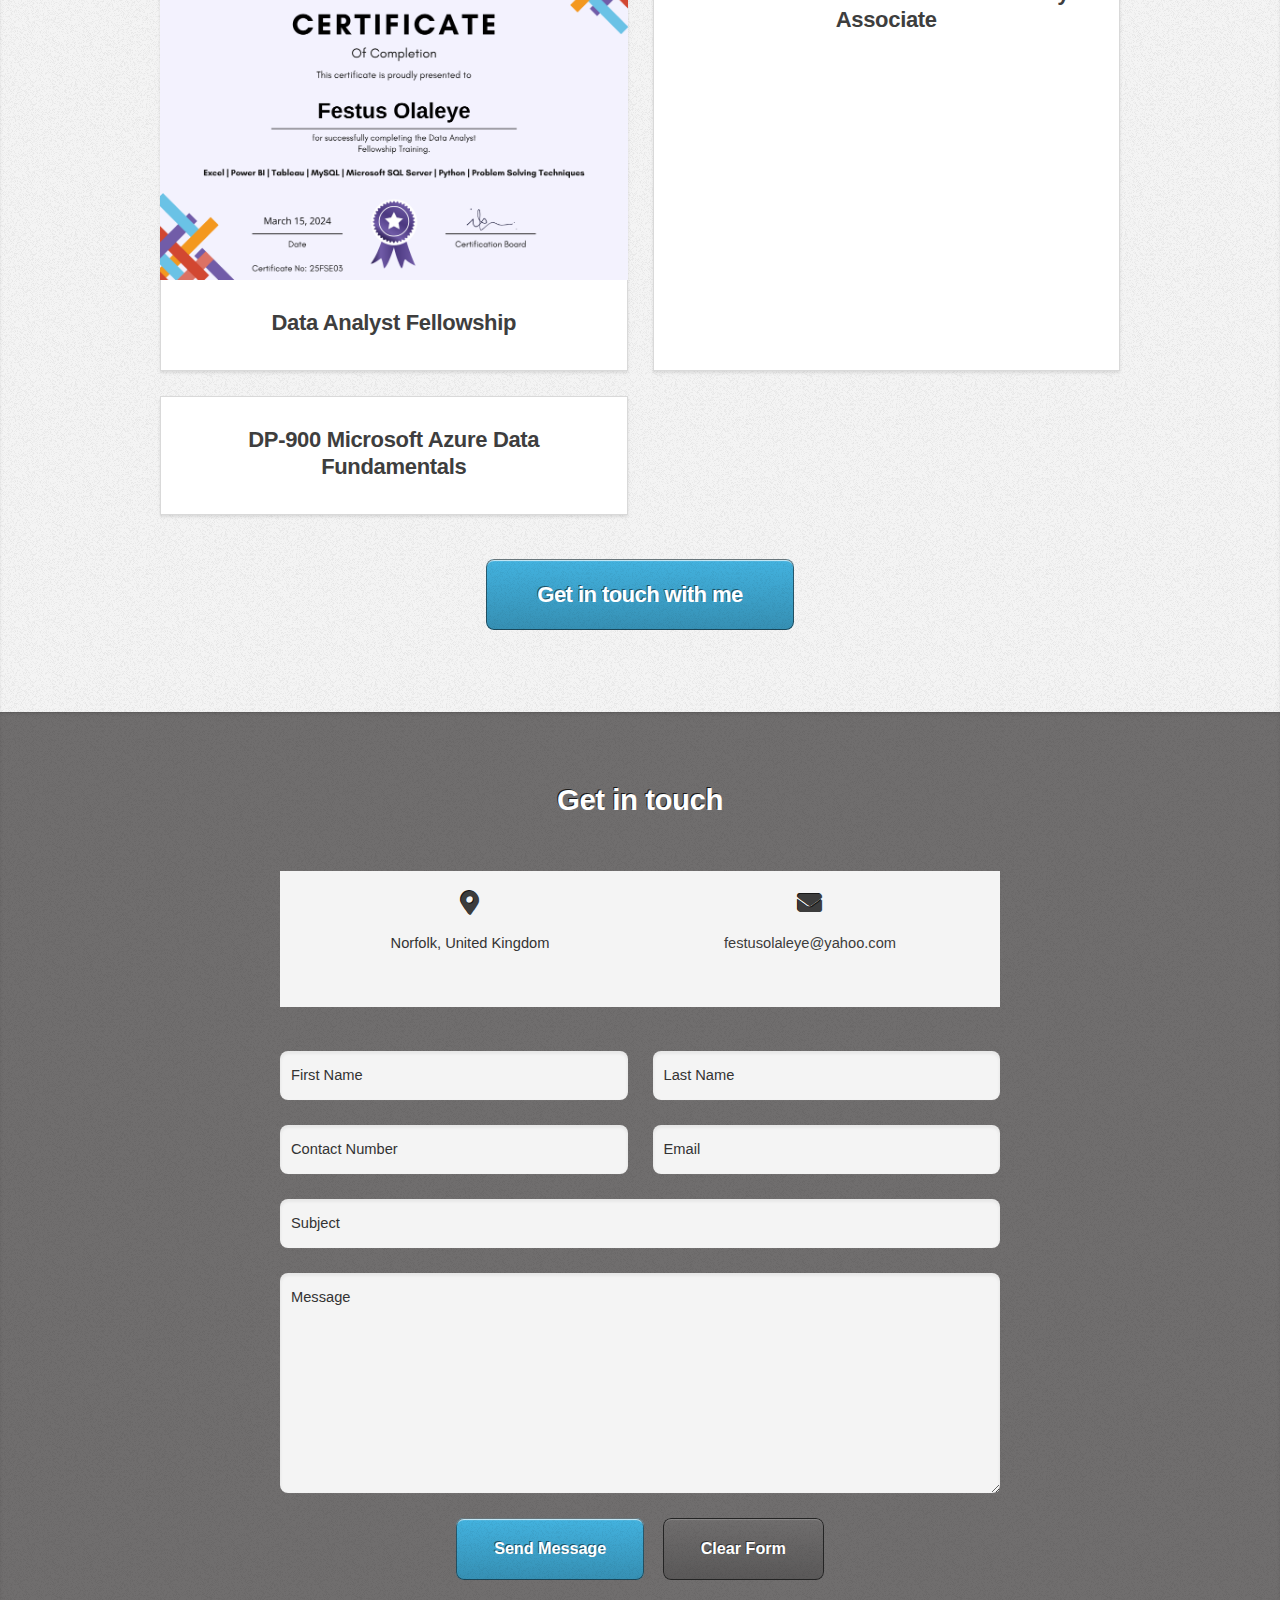
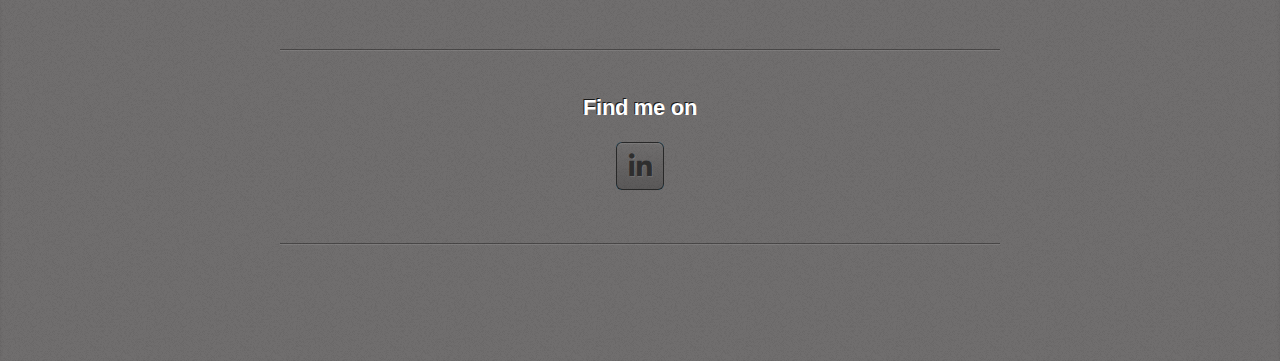
==== commit 6e3452fe: "Add files via upload" ====
--- a/index.html
+++ b/index.html
@@ -165,6 +165,7 @@
 							color: #333;
 							font-size: 1em;
 							text-align: center;
+							text-shadow: none;
 						}
 						
 						/* Style for the email link */
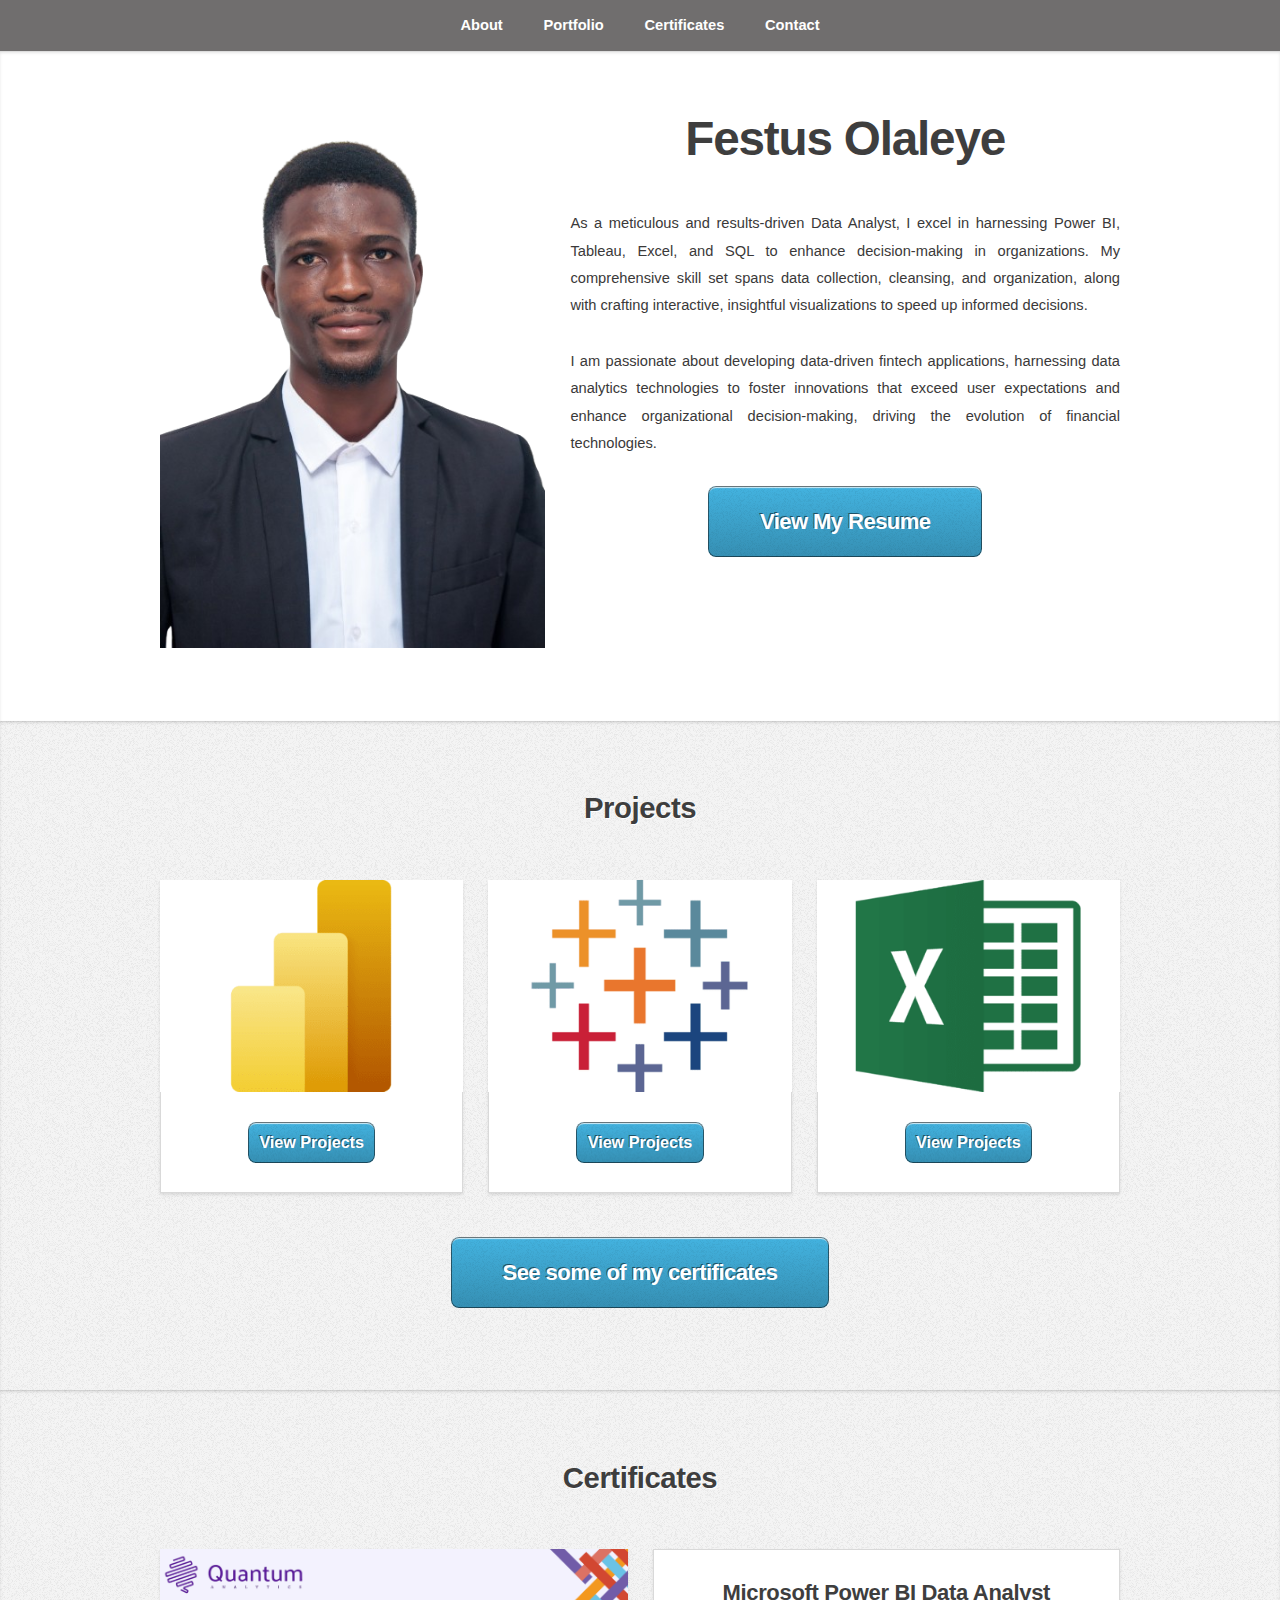
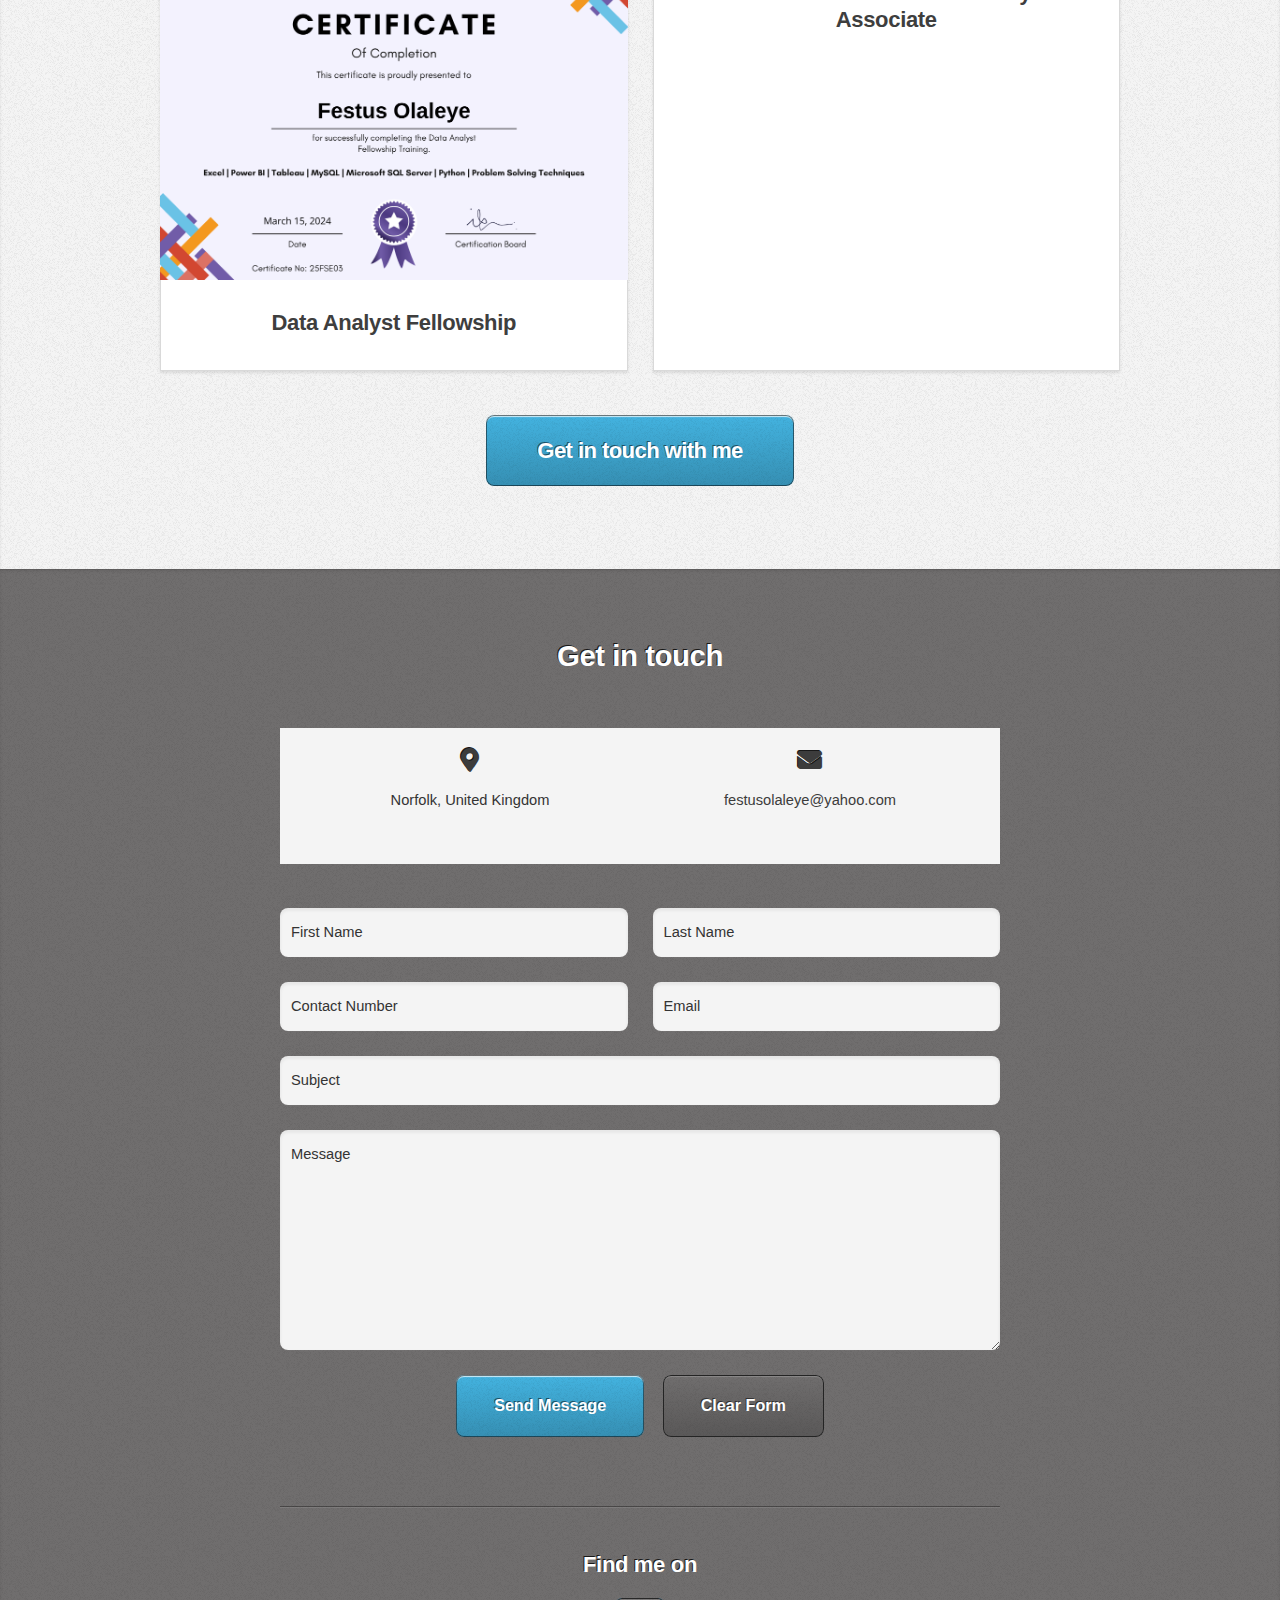
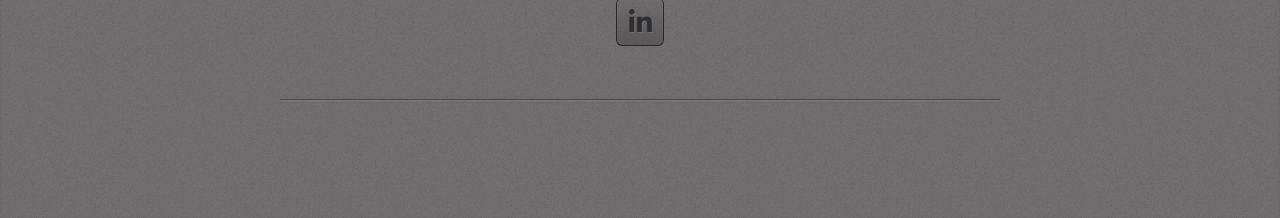
==== commit 110d9b03: "Add files via upload" ====
--- a/index.html
+++ b/index.html
@@ -6,7 +6,7 @@
 -->
 <html>
 	<head>
-		<title>Festus's Portfolio</title>
+		<title>Festus Olaleye's Portfolio</title>
 		<meta charset="utf-8" />
 		<meta name="viewport" content="width=device-width, initial-scale=1, user-scalable=no" />
 		<link rel="stylesheet" href="assets/css/main.css" />
@@ -41,7 +41,7 @@
 							<p> As a meticulous and results-driven Data Analyst, I excel in harnessing Power BI, Tableau, Excel, and SQL to enhance decision-making in organizations. My comprehensive skill set spans data collection, cleansing, and organization, along with crafting interactive, insightful visualizations to speed up informed decisions.
 							<p> I am passionate about developing data-driven fintech applications, harnessing data analytics technologies to foster innovations that exceed user expectations and enhance organizational decision-making, driving the evolution of financial technologies.
 								 </p>
-							<a href="https://drive.google.com/file/d/1eW2iXmWVLV_CTvhTbCEs5R979Im4bORn/view?usp=sharing"target=_"blank" class="button large scrolly">View My Resume</a>
+							<a href="https://drive.google.com/file/d/1TmKKl8bMPr7GvTdkBR_8yYPumZvGk_9m/view?usp=sharing"target=_"blank" class="button large scrolly">View My Resume</a>
 						</div>
 					</div>
 				</div>
@@ -114,14 +114,8 @@
 					<div class="col-6 col-6-medium col-12-small">
 						<article class="box style2">
 
-							<a class="image featured"><img src="images/.PNG" alt="" /></a>
-							<center><h3><a>PL-300 Microsoft Power BI Data Analyst Associate</a></h3></center>
-						</article>
-					</div>
-					<div class="col-6 col-6-medium col-12-small">
-						<article class="box style2">
-							<a class="image featured"><img src="images/.PNG" alt="" /></a>
-							<center><h3><a>DP-900 Microsoft Azure Data Fundamentals</a></h3></center>
+							<a class="image featured"><img src="images/mcpbi.png" alt="" /></a>
+							<center><h3><a>Microsoft Power BI Data Analyst Associate</a></h3></center>
 						</article>
 					</div>
 				</div>
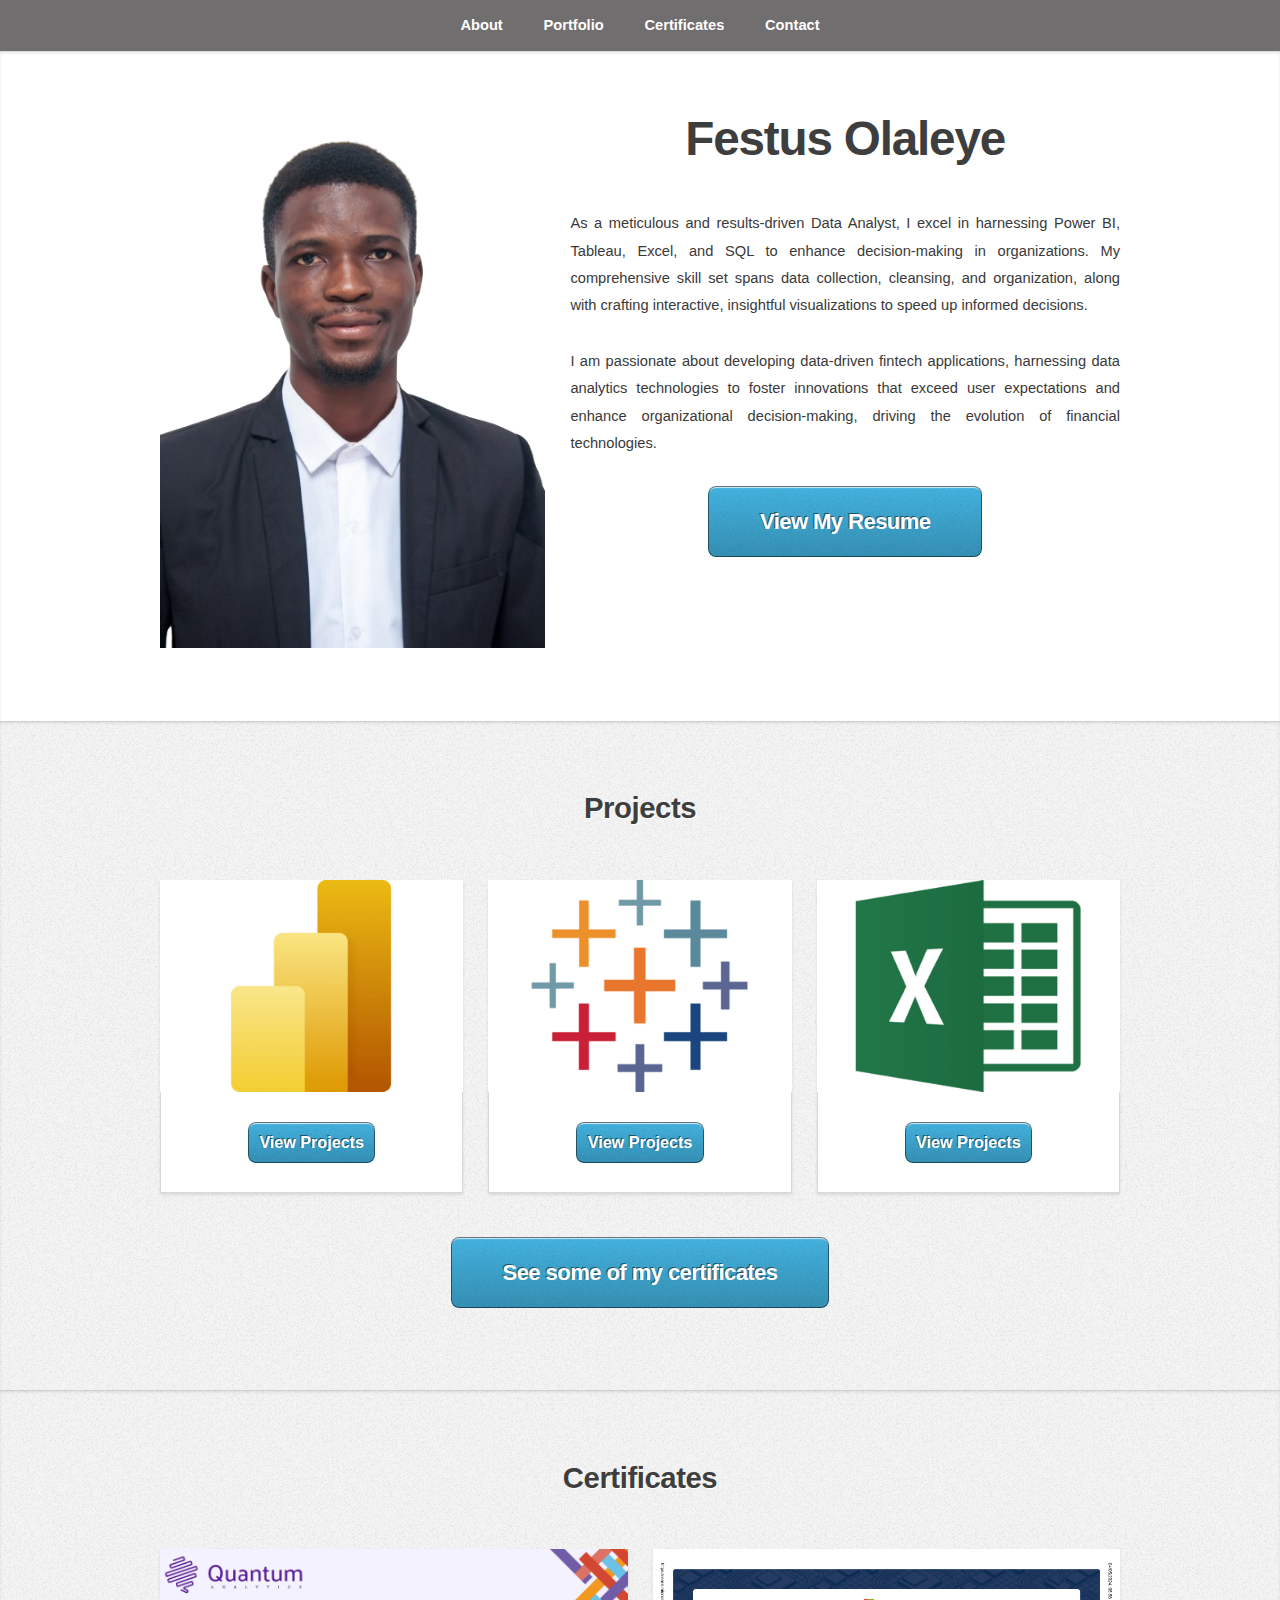
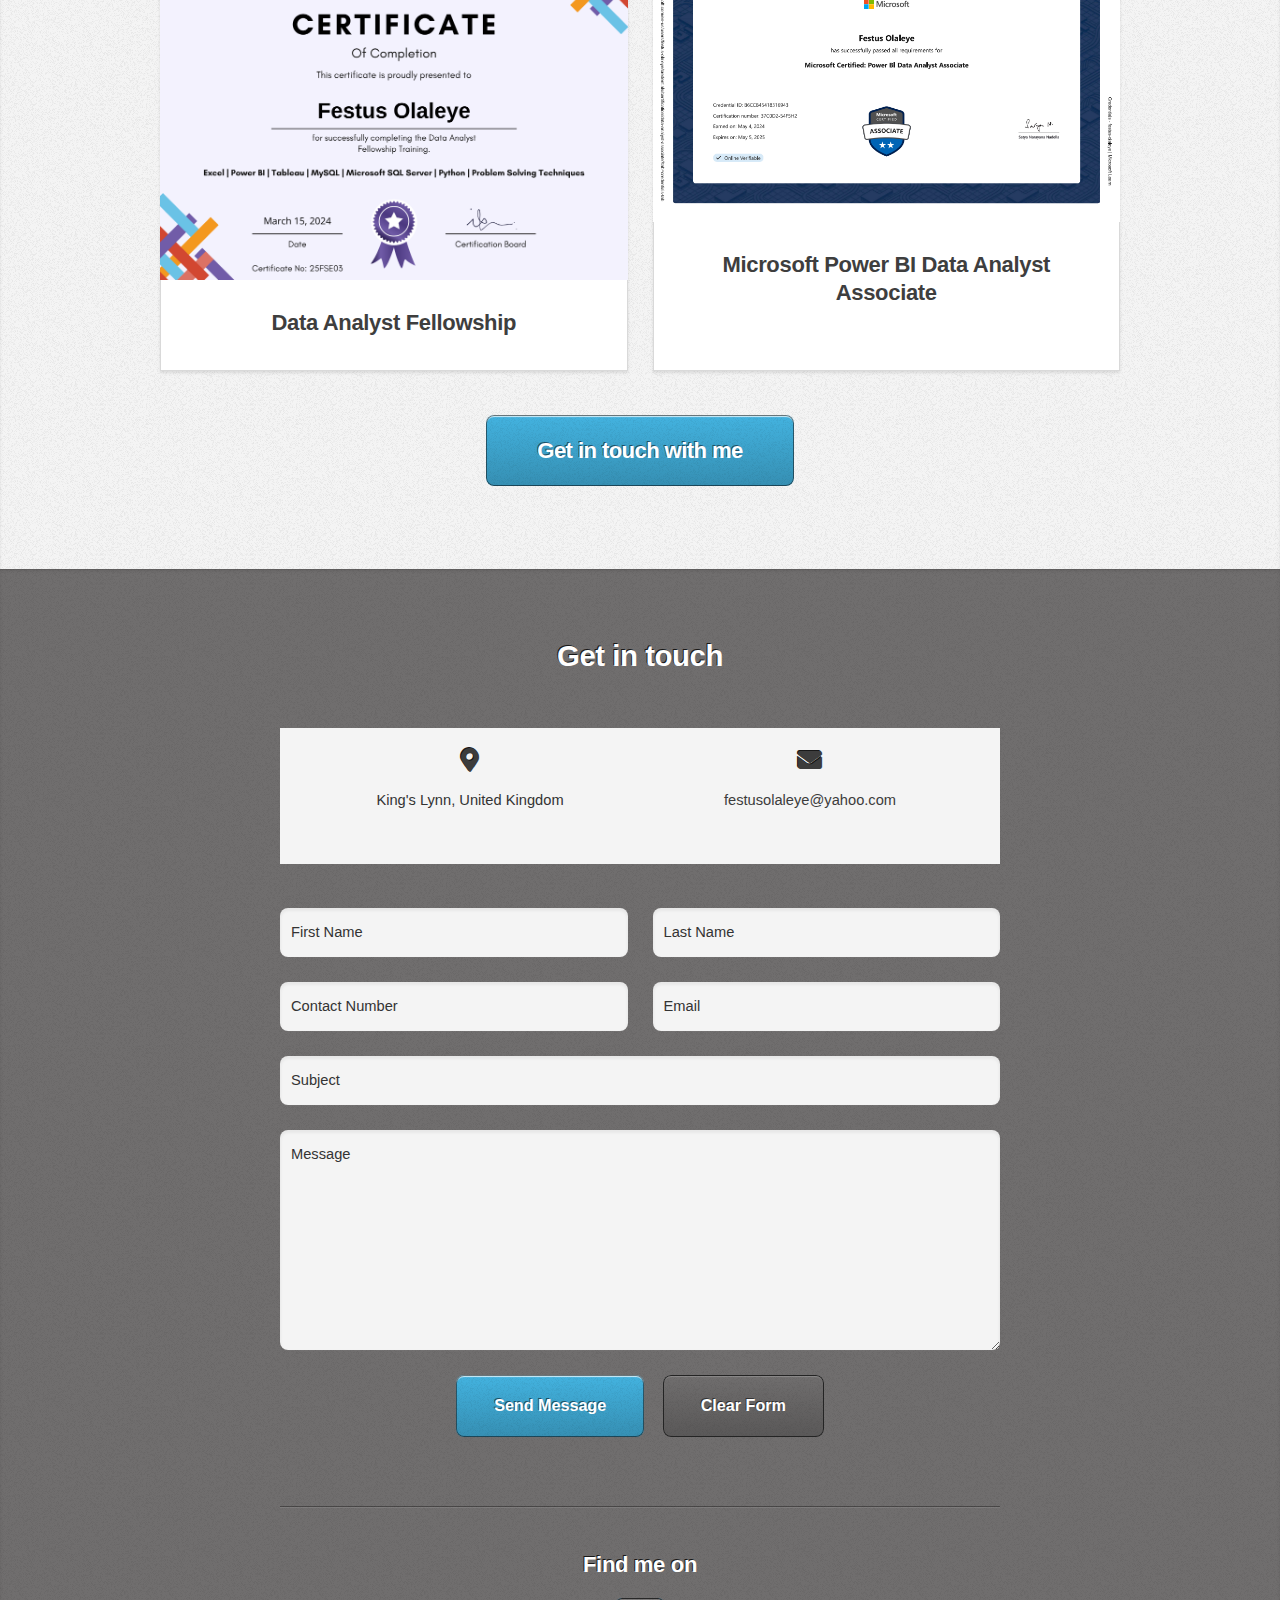
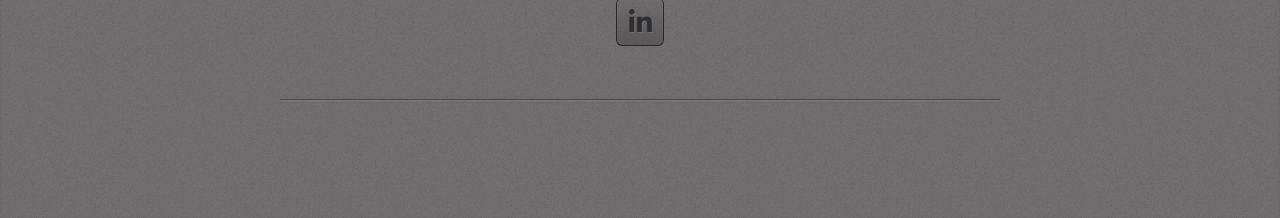
==== commit 8682e814: "Update index.html" ====
--- a/index.html
+++ b/index.html
@@ -114,7 +114,7 @@
 					<div class="col-6 col-6-medium col-12-small">
 						<article class="box style2">
 
-							<a class="image featured"><img src="images/mcpbi.png" alt="" /></a>
+							<a class="image featured"><img src="images/mcpbi.PNG" alt="" /></a>
 							<center><h3><a>Microsoft Power BI Data Analyst Associate</a></h3></center>
 						</article>
 					</div>
@@ -171,7 +171,7 @@
 					<section class="contact">
 						<div class="contact-item">
 							<i class="fas fa-map-marker-alt"></i> 
-							<p>Norfolk, United Kingdom</p>
+							<p>King's Lynn, United Kingdom</p>
 						</div>
 						<div class="contact-item">
 							<i class="fas fa-envelope"></i> 
@@ -239,4 +239,4 @@
 			<script src="assets/js/main.js"></script>
 
 	</body>
-</html>+</html>
